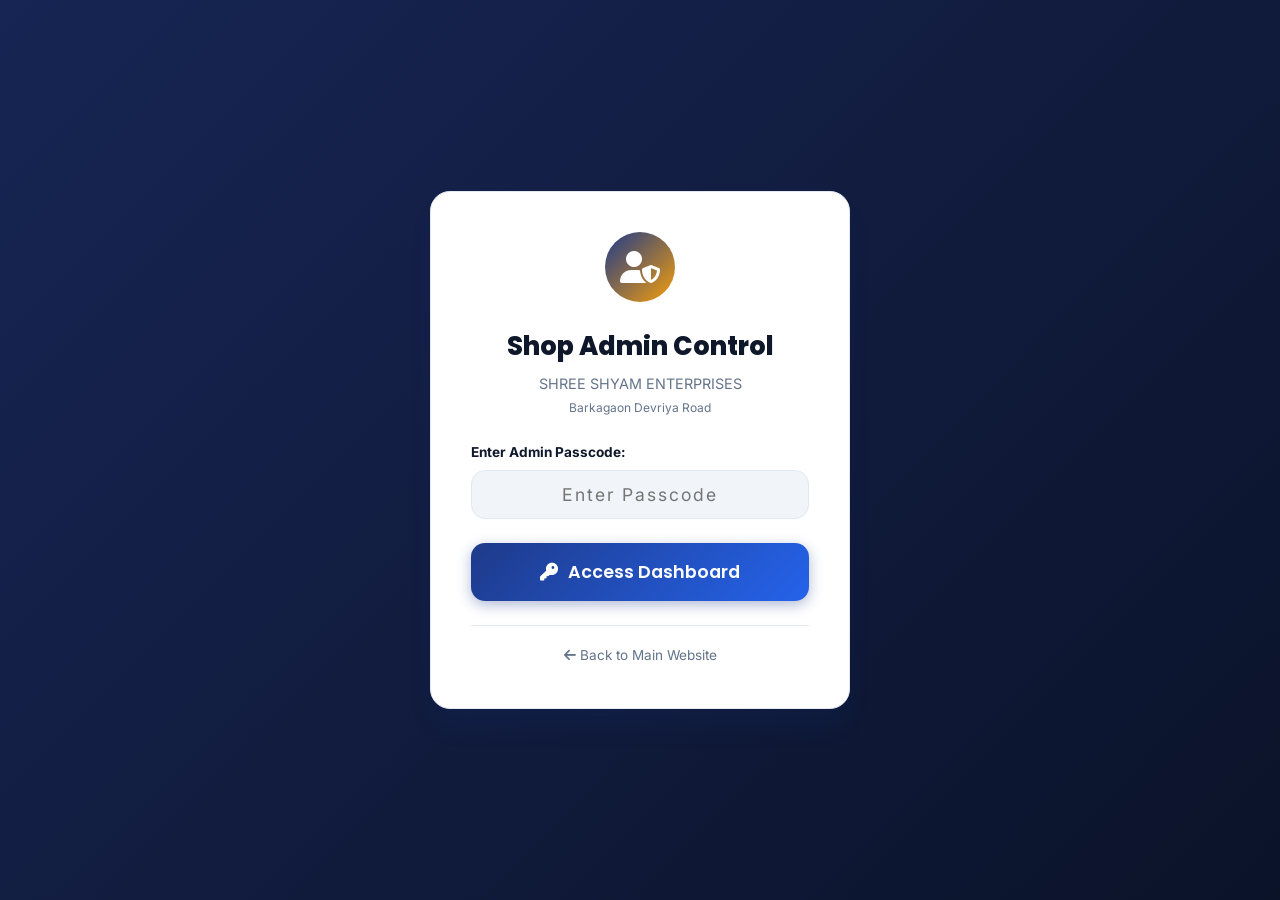
==== admin.html @ 9d615700 "Initial commit for Shree Shyam Enterprises website" ====
<!DOCTYPE html>
<html lang="en" data-theme="light">
<head>
  <meta charset="UTF-8">
  <meta name="viewport" content="width=device-width, initial-scale=1.0">
  <title>Admin Control Panel - Shree Shyam Enterprises</title>
  
  <meta name="robots" content="noindex, nofollow">
  <link rel="stylesheet" href="https://cdnjs.cloudflare.com/ajax/libs/font-awesome/6.4.0/css/all.min.css">
  <link rel="stylesheet" href="css/variables.css">
  <link rel="stylesheet" href="css/style.css">
  <link rel="stylesheet" href="css/responsive.css">
  <link rel="stylesheet" href="css/animations.css">

  <style>
    .admin-login-wrap {
      min-height: 100vh;
      display: flex;
      align-items: center;
      justify-content: center;
      background: linear-gradient(135deg, var(--primary-blue-dark), #0B1329);
      padding: 1.5rem;
    }
    .admin-login-card {
      background: var(--bg-card);
      border: 1px solid var(--border-color);
      border-radius: var(--radius-lg);
      padding: 2.5rem;
      max-width: 420px;
      width: 100%;
      box-shadow: var(--shadow-lg);
      text-align: center;
    }
    .admin-table {
      width: 100%;
      border-collapse: collapse;
      background: var(--bg-card);
      border-radius: var(--radius-md);
      overflow: hidden;
      box-shadow: var(--shadow-sm);
    }
    .admin-table th, .admin-table td {
      padding: 1rem;
      border-bottom: 1px solid var(--border-color);
      text-align: left;
    }
    .admin-table th {
      background: var(--bg-tertiary);
      font-family: var(--font-poppins);
      font-size: 0.85rem;
      font-weight: 700;
      text-transform: uppercase;
      color: var(--text-muted);
    }
  </style>
</head>
<body>

  <!-- ADMIN PASSCODE LOGIN SCREEN (NO HINT DISCLOSED) -->
  <div id="admin-login-section" class="admin-login-wrap">
    <div class="admin-login-card">
      <div style="width:70px; height:70px; border-radius:50%; background:linear-gradient(135deg, var(--primary-blue), var(--accent-gold)); color:#FFF; display:flex; align-items:center; justify-content:center; font-size:2rem; margin:0 auto 1.5rem auto;">
        <i class="fas fa-user-shield"></i>
      </div>
      <h2 style="font-family:var(--font-poppins); font-weight:800; font-size:1.6rem; margin-bottom:0.3rem;">Shop Admin Control</h2>
      <p style="color:var(--text-muted); font-size:0.9rem; margin-bottom:1.5rem;">SHREE SHYAM ENTERPRISES<br><small>Barkagaon Devriya Road</small></p>
      
      <div style="margin-bottom:1.5rem;">
        <label style="display:block; font-weight:700; text-align:left; margin-bottom:0.4rem; font-size:0.85rem;">Enter Admin Passcode:</label>
        <input type="password" id="admin-passcode-input" placeholder="Enter Passcode" style="width:100%; padding:0.8rem 1rem; border:1px solid var(--border-color); border-radius:var(--radius-md); background:var(--bg-tertiary); color:var(--text-main); font-size:1.1rem; text-align:center; letter-spacing:2px;">
      </div>

      <button id="admin-login-btn" class="btn btn-primary btn-lg" style="width:100%; justify-content:center;"><i class="fas fa-key"></i> Access Dashboard</button>
      
      <div style="margin-top:1.5rem; border-top:1px solid var(--border-color); padding-top:1rem;">
        <a href="index.html" style="font-size:0.85rem; color:var(--text-muted);"><i class="fas fa-arrow-left"></i> Back to Main Website</a>
      </div>
    </div>
  </div>

  <!-- MAIN ADMIN DASHBOARD SECTION -->
  <div id="admin-dashboard-section" style="display:none; min-height:100vh; background:var(--bg-primary);">
    
    <!-- Admin Header -->
    <header style="background:var(--bg-secondary); border-bottom:1px solid var(--border-color); padding:1rem 0; position:sticky; top:0; z-index:100;">
      <div class="container" style="display:flex; justify-content:space-between; align-items:center;">
        <div style="display:flex; align-items:center; gap:1rem;">
          <a href="index.html" class="logo-brand">
            <div class="logo-icon"><i class="fas fa-shopping-bag"></i></div>
            <div class="logo-text">
              <h1>SHREE SHYAM</h1>
              <span>ADMIN PANEL</span>
            </div>
          </a>
          <span class="badge badge-stock" style="background:var(--success-green); font-size:0.75rem;"><i class="fas fa-check-circle"></i> Govt MSME Registered (UDYAM-BR-23-0126667)</span>
        </div>

        <div style="display:flex; align-items:center; gap:1rem;">
          <a href="index.html" class="btn btn-outline btn-sm" target="_blank"><i class="fas fa-external-link-alt"></i> View Live Website</a>
          <button id="admin-logout-btn" class="btn btn-sm" style="background:var(--danger-red); color:#FFF;"><i class="fas fa-sign-out-alt"></i> Logout</button>
        </div>
      </div>
    </header>

    <!-- Admin Body -->
    <main class="section-padding">
      <div class="container">
        
        <!-- Metrics Row -->
        <div style="display:grid; grid-template-columns: repeat(auto-fit, minmax(220px, 1fr)); gap:1.5rem; margin-bottom:2.5rem;">
          
          <div style="background:var(--bg-card); border:1px solid var(--border-color); padding:1.5rem; border-radius:var(--radius-lg); box-shadow:var(--shadow-xs); display:flex; align-items:center; justify-content:space-between;">
            <div>
              <div style="font-size:0.85rem; font-weight:700; color:var(--text-muted); text-transform:uppercase;">Total Products</div>
              <div id="metric-total-prod" style="font-size:2.2rem; font-weight:900; color:var(--primary-blue-light); font-family:var(--font-poppins);">0</div>
            </div>
            <i class="fas fa-boxes-stacked" style="font-size:2.5rem; color:var(--primary-blue); opacity:0.3;"></i>
          </div>

          <div style="background:var(--bg-card); border:1px solid var(--border-color); padding:1.5rem; border-radius:var(--radius-lg); box-shadow:var(--shadow-xs); display:flex; align-items:center; justify-content:space-between;">
            <div>
              <div style="font-size:0.85rem; font-weight:700; color:var(--text-muted); text-transform:uppercase;">Out of Stock</div>
              <div id="metric-out-stock" style="font-size:2.2rem; font-weight:900; color:var(--danger-red); font-family:var(--font-poppins);">0</div>
            </div>
            <i class="fas fa-exclamation-circle" style="font-size:2.5rem; color:var(--danger-red); opacity:0.3;"></i>
          </div>

          <div style="background:var(--bg-card); border:1px solid var(--border-color); padding:1.5rem; border-radius:var(--radius-lg); box-shadow:var(--shadow-xs); display:flex; align-items:center; justify-content:space-between;">
            <div>
              <div style="font-size:0.85rem; font-weight:700; color:var(--text-muted); text-transform:uppercase;">Active Offers & Deals</div>
              <div id="metric-offers" style="font-size:2.2rem; font-weight:900; color:var(--accent-gold); font-family:var(--font-poppins);">0</div>
            </div>
            <i class="fas fa-tags" style="font-size:2.5rem; color:var(--accent-gold); opacity:0.3;"></i>
          </div>

          <div style="background:var(--bg-card); border:1px solid var(--border-color); padding:1.5rem; border-radius:var(--radius-lg); box-shadow:var(--shadow-xs); display:flex; flex-direction:column; justify-content:center; gap:0.5rem;">
            <button class="btn btn-gold btn-sm" onclick="exportUpdatedJson()"><i class="fas fa-file-export"></i> 1-Click Export products.json</button>
            <button class="btn btn-outline btn-sm" onclick="resetAdminProductsToDefault()"><i class="fas fa-undo"></i> Reset to Default</button>
          </div>

        </div>

        <!-- Controls & Add Product Bar -->
        <div style="background:var(--bg-card); border:1px solid var(--border-color); padding:1.25rem; border-radius:var(--radius-md); margin-bottom:1.5rem; display:flex; flex-wrap:wrap; gap:1rem; justify-content:space-between; align-items:center;">
          <div style="display:flex; gap:1rem; flex:1; min-width:280px;">
            <input type="text" id="admin-search-input" placeholder="Search product name, brand, or code..." style="padding:0.6rem 1rem; border:1px solid var(--border-color); border-radius:var(--radius-sm); background:var(--bg-tertiary); color:var(--text-main); flex:1;">
            
            <select id="admin-category-select" style="padding:0.6rem 1rem; border:1px solid var(--border-color); border-radius:var(--radius-sm); background:var(--bg-tertiary); color:var(--text-main); font-weight:600;">
              <option value="all">All Categories</option>
              <option value="groceries">Groceries</option>
              <option value="snacks">Snacks</option>
              <option value="cold-drinks">Cold Drinks</option>
              <option value="biscuits">Biscuits</option>
              <option value="daily-use">Daily Use</option>
              <option value="personal-care">Personal Care</option>
              <option value="cleaning">Cleaning</option>
              <option value="stationery">Stationery</option>
              <option value="printing">Printing</option>
              <option value="aadhaar-print">Aadhaar PVC Card</option>
              <option value="lic-services">LIC Services</option>
            </select>
          </div>

          <button class="btn btn-primary" onclick="openAddProductModal()"><i class="fas fa-plus-circle"></i> Add New Product</button>
        </div>

        <!-- Admin Product Table -->
        <div style="overflow-x:auto;">
          <table class="admin-table">
            <thead>
              <tr>
                <th>Image</th>
                <th>Product Name & Hindi</th>
                <th>Category</th>
                <th>Price / MRP</th>
                <th>Discount</th>
                <th>Status</th>
                <th>Actions</th>
              </tr>
            </thead>
            <tbody id="admin-products-tbody">
              <!-- Rendered by admin.js -->
            </tbody>
          </table>
        </div>

      </div>
    </main>
  </div>

  <!-- ADD / EDIT PRODUCT MODAL -->
  <div id="admin-prod-modal" class="modal-overlay">
    <div class="quickview-modal" style="max-width:650px; padding:2rem;">
      <button class="close-modal-btn" onclick="closeAdminProductModal()"><i class="fas fa-times"></i></button>
      <h2 id="modal-title-text" style="font-family:var(--font-poppins); font-size:1.5rem; font-weight:800; margin-bottom:1.25rem;">Add New Product</h2>

      <form id="product-form" onsubmit="saveProductFromForm(event)">
        <div style="display:grid; grid-template-columns:1fr 1fr; gap:1rem; margin-bottom:1rem;">
          <div>
            <label style="font-weight:700; font-size:0.85rem; display:block; margin-bottom:0.3rem;">Product Name *</label>
            <input type="text" id="adm-name" required placeholder="e.g. Fortune Refined Oil" style="width:100%; padding:0.6rem 0.8rem; border:1px solid var(--border-color); border-radius:var(--radius-sm); background:var(--bg-tertiary); color:var(--text-main);">
          </div>
          <div>
            <label style="font-weight:700; font-size:0.85rem; display:block; margin-bottom:0.3rem;">Name in Hindi (optional)</label>
            <input type="text" id="adm-hindi-name" placeholder="e.g. फॉर्च्यून रिफाइंड ऑयल" style="width:100%; padding:0.6rem 0.8rem; border:1px solid var(--border-color); border-radius:var(--radius-sm); background:var(--bg-tertiary); color:var(--text-main); font-family:var(--font-hindi);">
          </div>
        </div>

        <div style="display:grid; grid-template-columns:1fr 1fr 1fr; gap:1rem; margin-bottom:1rem;">
          <div>
            <label style="font-weight:700; font-size:0.85rem; display:block; margin-bottom:0.3rem;">Brand</label>
            <input type="text" id="adm-brand" placeholder="e.g. Fortune / Britannia" style="width:100%; padding:0.6rem 0.8rem; border:1px solid var(--border-color); border-radius:var(--radius-sm); background:var(--bg-tertiary); color:var(--text-main);">
          </div>
          <div>
            <label style="font-weight:700; font-size:0.85rem; display:block; margin-bottom:0.3rem;">Category *</label>
            <select id="adm-category" required style="width:100%; padding:0.6rem 0.8rem; border:1px solid var(--border-color); border-radius:var(--radius-sm); background:var(--bg-tertiary); color:var(--text-main); font-weight:600;">
              <option value="groceries">Groceries</option>
              <option value="snacks">Snacks</option>
              <option value="cold-drinks">Cold Drinks</option>
              <option value="biscuits">Biscuits</option>
              <option value="daily-use">Daily Use</option>
              <option value="personal-care">Personal Care</option>
              <option value="cleaning">Cleaning</option>
              <option value="stationery">Stationery</option>
              <option value="printing">Printing</option>
              <option value="aadhaar-print">Aadhaar PVC Card</option>
              <option value="lic-services">LIC Services</option>
            </select>
          </div>
          <div>
            <label style="font-weight:700; font-size:0.85rem; display:block; margin-bottom:0.3rem;">Unit / Pack Size *</label>
            <input type="text" id="adm-unit" required placeholder="e.g. 1 kg / 500g / 1 Litre" style="width:100%; padding:0.6rem 0.8rem; border:1px solid var(--border-color); border-radius:var(--radius-sm); background:var(--bg-tertiary); color:var(--text-main);">
          </div>
        </div>

        <div style="display:grid; grid-template-columns:1fr 1fr 1fr 1fr; gap:1rem; margin-bottom:1rem;">
          <div>
            <label style="font-weight:700; font-size:0.85rem; display:block; margin-bottom:0.3rem;">Selling Price (₹) *</label>
            <input type="number" id="adm-price" required min="0" step="1" placeholder="140" style="width:100%; padding:0.6rem 0.8rem; border:1px solid var(--border-color); border-radius:var(--radius-sm); background:var(--bg-tertiary); color:var(--text-main); font-weight:700;">
          </div>
          <div>
            <label style="font-weight:700; font-size:0.85rem; display:block; margin-bottom:0.3rem;">MRP Price (₹) *</label>
            <input type="number" id="adm-mrp" required min="0" step="1" placeholder="165" style="width:100%; padding:0.6rem 0.8rem; border:1px solid var(--border-color); border-radius:var(--radius-sm); background:var(--bg-tertiary); color:var(--text-main);">
          </div>
          <div>
            <label style="font-weight:700; font-size:0.85rem; display:block; margin-bottom:0.3rem;">Stock Count</label>
            <input type="number" id="adm-stock" value="50" min="0" style="width:100%; padding:0.6rem 0.8rem; border:1px solid var(--border-color); border-radius:var(--radius-sm); background:var(--bg-tertiary); color:var(--text-main);">
          </div>
          <div>
            <label style="font-weight:700; font-size:0.85rem; display:block; margin-bottom:0.3rem;">Availability</label>
            <select id="adm-availability" style="width:100%; padding:0.6rem 0.8rem; border:1px solid var(--border-color); border-radius:var(--radius-sm); background:var(--bg-tertiary); color:var(--text-main); font-weight:600;">
              <option value="in-stock">In Stock</option>
              <option value="out-of-stock">Out of Stock</option>
            </select>
          </div>
        </div>

        <div style="margin-bottom:1rem;">
          <label style="font-weight:700; font-size:0.85rem; display:block; margin-bottom:0.3rem;">Image URL / Asset Path</label>
          <input type="text" id="adm-image-url" placeholder="assets/products/grocery_atta.jpg or https://..." style="width:100%; padding:0.6rem 0.8rem; border:1px solid var(--border-color); border-radius:var(--radius-sm); background:var(--bg-tertiary); color:var(--text-main);">
        </div>

        <div style="margin-bottom:1.5rem;">
          <label style="font-weight:700; font-size:0.85rem; display:block; margin-bottom:0.3rem;">Product Description</label>
          <textarea id="adm-desc" rows="3" placeholder="Brief description of the product..." style="width:100%; padding:0.6rem 0.8rem; border:1px solid var(--border-color); border-radius:var(--radius-sm); background:var(--bg-tertiary); color:var(--text-main); font-family:inherit;"></textarea>
        </div>

        <div style="display:flex; justify-content:flex-end; gap:1rem;">
          <button type="button" class="btn btn-outline" onclick="closeAdminProductModal()">Cancel</button>
          <button type="submit" class="btn btn-primary"><i class="fas fa-save"></i> Save Product</button>
        </div>
      </form>
    </div>
  </div>

  <script src="js/main.js"></script>
  <script src="js/cart.js"></script>
  <script src="js/products.js"></script>
  <script src="js/admin.js"></script>
</body>
</html>
---- css/variables.css ----
/* ==========================================================================
   SHREE SHYAM ENTERPRISES - DESIGN SYSTEM & VARIABLES (variables.css)
   ========================================================================== */

@import url('https://fonts.googleapis.com/css2?family=Inter:wght@300;400;500;600;700;800&family=Mukta:wght@400;500;600;700;800&family=Poppins:wght@400;500;600;700;800;900&display=swap');

:root {
  /* Core Brand Colors */
  --primary-blue: #1E3A8A;
  --primary-blue-light: #2563EB;
  --primary-blue-dark: #172554;
  --accent-gold: #F59E0B;
  --accent-gold-light: #FBBF24;
  --accent-gold-dark: #B45309;
  --accent-orange: #FF6B00;
  --accent-orange-hover: #E05E00;
  --success-green: #10B981;
  --danger-red: #EF4444;
  --info-cyan: #06B6D4;

  /* Neutrals & Surfaces (Light Theme Default) */
  --bg-primary: #F8FAFC;
  --bg-secondary: #FFFFFF;
  --bg-tertiary: #F1F5F9;
  --bg-card: #FFFFFF;
  --bg-glass: rgba(255, 255, 255, 0.75);
  --bg-glass-card: rgba(255, 255, 255, 0.85);

  --text-main: #0F172A;
  --text-secondary: #475569;
  --text-muted: #64748B;
  --text-inverse: #FFFFFF;
  --text-gold: #D97706;

  --border-color: #E2E8F0;
  --border-color-hover: #CBD5E1;
  --border-glass: rgba(255, 255, 255, 0.4);

  /* Shadows & Glassmorphism */
  --shadow-xs: 0 1px 2px 0 rgba(0, 0, 0, 0.05);
  --shadow-sm: 0 4px 6px -1px rgba(0, 0, 0, 0.07), 0 2px 4px -1px rgba(0, 0, 0, 0.04);
  --shadow-md: 0 10px 15px -3px rgba(30, 58, 138, 0.1), 0 4px 6px -2px rgba(30, 58, 138, 0.05);
  --shadow-lg: 0 20px 25px -5px rgba(30, 58, 138, 0.15), 0 10px 10px -5px rgba(0, 0, 0, 0.04);
  --shadow-gold: 0 10px 20px -5px rgba(245, 158, 11, 0.3);
  --backdrop-blur: blur(12px);

  /* Typography */
  --font-poppins: 'Poppins', system-ui, -apple-system, sans-serif;
  --font-inter: 'Inter', system-ui, -apple-system, sans-serif;
  --font-hindi: 'Mukta', sans-serif;

  /* Spacing Tokens */
  --container-max-width: 1320px;
  --header-height: 80px;
  --radius-sm: 8px;
  --radius-md: 14px;
  --radius-lg: 20px;
  --radius-full: 9999px;

  /* Motion & Transitions */
  --ease-fast: cubic-bezier(0.4, 0, 0.2, 1);
  --transition-fast: 0.2s var(--ease-fast);
  --transition-normal: 0.3s var(--ease-fast);
  --transition-smooth: 0.5s cubic-bezier(0.16, 1, 0.3, 1);
}

/* Dark Theme Overrides */
[data-theme="dark"] {
  --bg-primary: #0B1329;
  --bg-secondary: #111C3A;
  --bg-tertiary: #19274D;
  --bg-card: #142247;
  --bg-glass: rgba(17, 28, 58, 0.85);
  --bg-glass-card: rgba(20, 34, 71, 0.9);

  --text-main: #F1F5F9;
  --text-secondary: #94A3B8;
  --text-muted: #64748B;
  --text-inverse: #0F172A;
  --text-gold: #FBBF24;

  --border-color: #1E293B;
  --border-color-hover: #334155;
  --border-glass: rgba(255, 255, 255, 0.1);

  --shadow-xs: 0 1px 2px 0 rgba(0, 0, 0, 0.4);
  --shadow-sm: 0 4px 6px -1px rgba(0, 0, 0, 0.3);
  --shadow-md: 0 10px 15px -3px rgba(0, 0, 0, 0.4);
  --shadow-lg: 0 20px 25px -5px rgba(0, 0, 0, 0.5);
  --shadow-gold: 0 10px 25px -5px rgba(245, 158, 11, 0.25);
}
---- css/style.css ----
/* ==========================================================================
   SHREE SHYAM ENTERPRISES - MAIN CORE STYLES (style.css)
   ========================================================================== */

/* --------------------------------------------------------------------------
   1. RESET & GLOBAL STYLES
   -------------------------------------------------------------------------- */
*, *::before, *::after {
  box-sizing: border-box;
  margin: 0;
  padding: 0;
}

html {
  font-size: 16px;
  scroll-behavior: smooth;
}

body {
  font-family: var(--font-inter);
  background-color: var(--bg-primary);
  color: var(--text-main);
  line-height: 1.6;
  overflow-x: hidden;
  transition: background-color var(--transition-normal), color var(--transition-normal);
}

a {
  color: inherit;
  text-decoration: none;
  transition: color var(--transition-fast);
}

ul {
  list-style: none;
}

img {
  max-width: 100%;
  height: auto;
  display: block;
}

button, input, select, textarea {
  font-family: inherit;
  font-size: inherit;
  border: none;
  outline: none;
  background: none;
}

button {
  cursor: pointer;
}

/* --------------------------------------------------------------------------
   2. UTILITY & CONTAINER CLASSES
   -------------------------------------------------------------------------- */
.container {
  width: 100%;
  max-width: var(--container-max-width);
  margin-left: auto;
  margin-right: auto;
  padding-left: 1.5rem;
  padding-right: 1.5rem;
}

.section-padding {
  padding-top: 5rem;
  padding-bottom: 5rem;
}

.text-center { text-align: center; }
.text-right { text-align: right; }
.font-hindi { font-family: var(--font-hindi); }

.section-header {
  margin-bottom: 3.5rem;
}

.section-subtitle {
  display: inline-block;
  font-family: var(--font-poppins);
  font-size: 0.875rem;
  font-weight: 700;
  text-transform: uppercase;
  letter-spacing: 1.5px;
  color: var(--accent-gold);
  background: rgba(245, 158, 11, 0.12);
  padding: 0.35rem 1rem;
  border-radius: var(--radius-full);
  margin-bottom: 0.75rem;
}

.section-title {
  font-family: var(--font-poppins);
  font-size: 2.25rem;
  font-weight: 800;
  color: var(--text-main);
  line-height: 1.25;
}

.section-desc {
  color: var(--text-muted);
  font-size: 1.05rem;
  max-width: 650px;
  margin: 0.75rem auto 0 auto;
}

/* --------------------------------------------------------------------------
   3. BUTTONS & BADGES
   -------------------------------------------------------------------------- */
.btn {
  display: inline-flex;
  align-items: center;
  justify-content: center;
  gap: 0.6rem;
  font-family: var(--font-poppins);
  font-weight: 600;
  font-size: 0.95rem;
  padding: 0.8rem 1.6rem;
  border-radius: var(--radius-md);
  transition: all var(--transition-fast);
  box-shadow: var(--shadow-sm);
  white-space: nowrap;
}

.btn-primary {
  background: linear-gradient(135deg, var(--primary-blue), var(--primary-blue-light));
  color: var(--text-inverse);
  box-shadow: 0 4px 14px rgba(30, 58, 138, 0.35);
}

.btn-primary:hover {
  transform: translateY(-2px);
  box-shadow: 0 6px 20px rgba(30, 58, 138, 0.45);
}

.btn-gold {
  background: linear-gradient(135deg, var(--accent-gold), var(--accent-gold-light));
  color: #0F172A;
  font-weight: 700;
  box-shadow: var(--shadow-gold);
}

.btn-gold:hover {
  transform: translateY(-2px);
  filter: brightness(1.05);
}

.btn-whatsapp {
  background: linear-gradient(135deg, #25D366, #128C7E);
  color: #FFFFFF;
  font-weight: 700;
  box-shadow: 0 4px 14px rgba(37, 211, 102, 0.35);
}

.btn-whatsapp:hover {
  transform: translateY(-2px);
  box-shadow: 0 6px 20px rgba(37, 211, 102, 0.5);
}

.btn-outline {
  border: 2px solid var(--border-color-hover);
  color: var(--text-main);
  background: transparent;
}

.btn-outline:hover {
  border-color: var(--primary-blue-light);
  color: var(--primary-blue-light);
  background: rgba(37, 99, 235, 0.05);
}

.btn-sm {
  padding: 0.5rem 1rem;
  font-size: 0.85rem;
  border-radius: var(--radius-sm);
}

.btn-lg {
  padding: 1rem 2.2rem;
  font-size: 1.1rem;
}

.badge {
  display: inline-block;
  padding: 0.25rem 0.6rem;
  font-size: 0.75rem;
  font-weight: 700;
  border-radius: var(--radius-sm);
  text-transform: uppercase;
}

.badge-discount { background: var(--accent-orange); color: #FFF; }
.badge-stock { background: var(--success-green); color: #FFF; }
.badge-gold { background: var(--accent-gold); color: #0F172A; }

/* --------------------------------------------------------------------------
   4. STICKY NAVIGATION HEADER
   -------------------------------------------------------------------------- */
.top-bar {
  background: linear-gradient(90deg, var(--primary-blue-dark), var(--primary-blue));
  color: #FFFFFF;
  font-size: 0.85rem;
  padding: 0.4rem 0;
  border-bottom: 1px solid rgba(255,255,255,0.1);
}

.top-bar-container {
  display: flex;
  justify-content: space-between;
  align-items: center;
}

.top-info {
  display: flex;
  gap: 1.5rem;
  align-items: center;
}

.top-info span {
  display: flex;
  align-items: center;
  gap: 0.4rem;
}

.top-info i { color: var(--accent-gold-light); }

.top-actions {
  display: flex;
  align-items: center;
  gap: 1rem;
}

.navbar {
  position: sticky;
  top: 0;
  z-index: 1000;
  background: var(--bg-glass);
  backdrop-filter: var(--backdrop-blur);
  -webkit-backdrop-filter: var(--backdrop-blur);
  border-bottom: 1px solid var(--border-color);
  transition: all var(--transition-fast);
}

.navbar.scrolled {
  box-shadow: var(--shadow-md);
  background: var(--bg-glass-card);
}

.nav-container {
  display: flex;
  align-items: center;
  justify-content: space-between;
  height: var(--header-height);
  gap: 1.5rem;
}

.logo-brand {
  display: flex;
  align-items: center;
  gap: 0.75rem;
}

.logo-icon {
  width: 45px;
  height: 45px;
  background: linear-gradient(135deg, var(--primary-blue), var(--accent-gold));
  color: #FFF;
  border-radius: var(--radius-md);
  display: flex;
  align-items: center;
  justify-content: center;
  font-size: 1.5rem;
  font-weight: 900;
  box-shadow: var(--shadow-sm);
}

.logo-text h1 {
  font-family: var(--font-poppins);
  font-size: 1.25rem;
  font-weight: 800;
  line-height: 1.1;
  color: var(--text-main);
  letter-spacing: -0.5px;
}

.logo-text span {
  font-family: var(--font-hindi);
  font-size: 0.85rem;
  color: var(--accent-gold-dark);
  font-weight: 700;
  display: block;
}

/* Header Live Search */
.nav-search {
  flex: 1;
  max-width: 450px;
  position: relative;
}

.search-input-wrap {
  position: relative;
  display: flex;
  align-items: center;
}

.search-input-wrap input {
  width: 100%;
  padding: 0.7rem 2.8rem 0.7rem 1.2rem;
  background: var(--bg-tertiary);
  border: 1px solid var(--border-color);
  border-radius: var(--radius-full);
  color: var(--text-main);
  font-size: 0.9rem;
  transition: all var(--transition-fast);
}

.search-input-wrap input:focus {
  border-color: var(--primary-blue-light);
  background: var(--bg-card);
  box-shadow: 0 0 0 3px rgba(37, 99, 235, 0.15);
}

.search-btn {
  position: absolute;
  right: 0.5rem;
  width: 34px;
  height: 34px;
  background: var(--primary-blue);
  color: #FFF;
  border-radius: 50%;
  display: flex;
  align-items: center;
  justify-content: center;
  transition: background var(--transition-fast);
}

.search-btn:hover { background: var(--primary-blue-light); }

.search-results-dropdown {
  position: absolute;
  top: 100%;
  left: 0;
  right: 0;
  margin-top: 0.5rem;
  background: var(--bg-card);
  border: 1px solid var(--border-color);
  border-radius: var(--radius-md);
  box-shadow: var(--shadow-lg);
  max-height: 380px;
  overflow-y: auto;
  z-index: 1050;
  display: none;
}

.search-results-dropdown.active {
  display: block;
}

.search-result-item {
  display: flex;
  align-items: center;
  gap: 1rem;
  padding: 0.75rem 1rem;
  border-bottom: 1px solid var(--border-color);
  transition: background var(--transition-fast);
}

.search-result-item:hover {
  background: var(--bg-tertiary);
}

.search-result-item img {
  width: 45px;
  height: 45px;
  object-fit: cover;
  border-radius: var(--radius-sm);
}

.search-result-info h4 {
  font-size: 0.9rem;
  font-weight: 600;
}

.search-result-info span {
  font-size: 0.8rem;
  color: var(--accent-gold-dark);
  font-weight: 700;
}

/* Nav Menu Items */
.nav-links {
  display: flex;
  align-items: center;
  gap: 1.5rem;
}

.nav-link {
  font-family: var(--font-poppins);
  font-weight: 600;
  font-size: 0.95rem;
  color: var(--text-secondary);
  position: relative;
  padding: 0.5rem 0;
}

.nav-link:hover, .nav-link.active {
  color: var(--primary-blue-light);
}

.nav-link::after {
  content: '';
  position: absolute;
  bottom: 0;
  left: 0;
  width: 0;
  height: 3px;
  background: var(--accent-gold);
  border-radius: 2px;
  transition: width var(--transition-fast);
}

.nav-link:hover::after, .nav-link.active::after {
  width: 100%;
}

.nav-controls {
  display: flex;
  align-items: center;
  gap: 1rem;
}

.icon-btn {
  position: relative;
  width: 42px;
  height: 42px;
  border-radius: 50%;
  background: var(--bg-tertiary);
  color: var(--text-main);
  display: flex;
  align-items: center;
  justify-content: center;
  font-size: 1.1rem;
  transition: all var(--transition-fast);
}

.icon-btn:hover {
  background: var(--primary-blue);
  color: #FFF;
  transform: translateY(-2px);
}

.cart-badge {
  position: absolute;
  top: -4px;
  right: -4px;
  background: var(--accent-orange);
  color: #FFF;
  font-size: 0.7rem;
  font-weight: 800;
  width: 20px;
  height: 20px;
  border-radius: 50%;
  display: flex;
  align-items: center;
  justify-content: center;
  box-shadow: 0 2px 5px rgba(255, 107, 0, 0.4);
}

.hamburger-btn {
  display: none;
  font-size: 1.4rem;
  color: var(--text-main);
}

/* --------------------------------------------------------------------------
   5. HERO SECTION
   -------------------------------------------------------------------------- */
.hero-section {
  position: relative;
  min-height: 85vh;
  display: flex;
  align-items: center;
  background: linear-gradient(135deg, rgba(15, 23, 42, 0.88), rgba(30, 58, 138, 0.85)), url('../assets/banners/hero_banner.jpg') center/cover no-repeat;
  color: #FFFFFF;
  overflow: hidden;
  padding: 4rem 0;
}

.hero-overlay {
  position: absolute;
  top: 0;
  left: 0;
  right: 0;
  bottom: 0;
  background: radial-gradient(circle at 20% 50%, rgba(245, 158, 11, 0.15), transparent 50%);
  pointer-events: none;
}

.hero-content {
  position: relative;
  z-index: 2;
  max-width: 780px;
}

.hero-badge {
  display: inline-flex;
  align-items: center;
  gap: 0.6rem;
  background: rgba(245, 158, 11, 0.2);
  border: 1px solid rgba(245, 158, 11, 0.5);
  color: var(--accent-gold-light);
  font-size: 0.9rem;
  font-weight: 700;
  padding: 0.4rem 1.2rem;
  border-radius: var(--radius-full);
  margin-bottom: 1.5rem;
  backdrop-filter: blur(8px);
}

.hero-title {
  font-family: var(--font-poppins);
  font-size: 3.5rem;
  font-weight: 900;
  line-height: 1.15;
  margin-bottom: 1rem;
  text-shadow: 0 4px 20px rgba(0, 0, 0, 0.5);
}

.hero-title span {
  background: linear-gradient(135deg, var(--accent-gold-light), #FFFFFF);
  -webkit-background-clip: text;
  -webkit-text-fill-color: transparent;
}

.hero-tagline {
  font-family: var(--font-hindi);
  font-size: 2.2rem;
  font-weight: 800;
  color: var(--accent-gold);
  margin-bottom: 1.2rem;
  text-shadow: 0 2px 10px rgba(0, 0, 0, 0.5);
}

.hero-desc {
  font-size: 1.15rem;
  color: rgba(255, 255, 255, 0.9);
  margin-bottom: 2.5rem;
  line-height: 1.6;
}

.hero-buttons {
  display: flex;
  flex-wrap: wrap;
  gap: 1rem;
  margin-bottom: 3rem;
}

.hero-features {
  display: flex;
  gap: 2rem;
  border-top: 1px solid rgba(255, 255, 255, 0.15);
  padding-top: 1.5rem;
}

.hero-feature-item {
  display: flex;
  align-items: center;
  gap: 0.75rem;
  font-size: 0.9rem;
  font-weight: 600;
}

.hero-feature-item i {
  font-size: 1.4rem;
  color: var(--accent-gold-light);
}

/* --------------------------------------------------------------------------
   6. PRODUCT CARD COMPONENT
   -------------------------------------------------------------------------- */
.products-grid {
  display: grid;
  grid-template-columns: repeat(auto-fill, minmax(260px, 1fr));
  gap: 2rem;
}

.product-card {
  background: var(--bg-card);
  border: 1px solid var(--border-color);
  border-radius: var(--radius-lg);
  overflow: hidden;
  transition: all var(--transition-normal);
  position: relative;
  display: flex;
  flex-direction: column;
}

.product-card:hover {
  transform: translateY(-6px);
  box-shadow: var(--shadow-lg);
  border-color: var(--border-color-hover);
}

.product-media {
  position: relative;
  width: 100%;
  padding-top: 85%; /* Aspect ratio */
  background: #FFF;
  overflow: hidden;
}

.product-media img {
  position: absolute;
  top: 0;
  left: 0;
  width: 100%;
  height: 100%;
  object-fit: contain;
  padding: 1.2rem;
  transition: transform var(--transition-smooth);
}

.product-card:hover .product-media img {
  transform: scale(1.08);
}

.product-badges {
  position: absolute;
  top: 0.75rem;
  left: 0.75rem;
  display: flex;
  flex-direction: column;
  gap: 0.3rem;
  z-index: 2;
}

.wishlist-btn {
  position: absolute;
  top: 0.75rem;
  right: 0.75rem;
  width: 36px;
  height: 36px;
  border-radius: 50%;
  background: var(--bg-glass);
  backdrop-filter: blur(4px);
  color: var(--text-muted);
  display: flex;
  align-items: center;
  justify-content: center;
  font-size: 1rem;
  transition: all var(--transition-fast);
  z-index: 2;
  box-shadow: var(--shadow-xs);
}

.wishlist-btn:hover, .wishlist-btn.active {
  background: var(--danger-red);
  color: #FFF;
}

.quick-view-overlay {
  position: absolute;
  bottom: -40px;
  left: 0;
  right: 0;
  padding: 0.5rem;
  background: rgba(15, 23, 42, 0.7);
  backdrop-filter: blur(6px);
  display: flex;
  justify-content: center;
  transition: bottom var(--transition-fast);
  z-index: 3;
}

.product-card:hover .quick-view-overlay {
  bottom: 0;
}

.quick-view-btn {
  color: #FFF;
  font-size: 0.85rem;
  font-weight: 600;
  display: flex;
  align-items: center;
  gap: 0.4rem;
}

.product-content {
  padding: 1.25rem;
  display: flex;
  flex-direction: column;
  flex: 1;
}

.product-brand {
  font-size: 0.75rem;
  font-weight: 700;
  text-transform: uppercase;
  color: var(--accent-gold-dark);
  letter-spacing: 0.5px;
  margin-bottom: 0.25rem;
}

.product-name {
  font-family: var(--font-poppins);
  font-size: 1rem;
  font-weight: 700;
  color: var(--text-main);
  line-height: 1.3;
  margin-bottom: 0.3rem;
  display: -webkit-box;
  -webkit-line-clamp: 2;
  -webkit-box-orient: vertical;
  overflow: hidden;
  height: 2.6rem;
}

.product-name-hindi {
  font-family: var(--font-hindi);
  font-size: 0.85rem;
  color: var(--text-muted);
  margin-bottom: 0.6rem;
}

.product-rating {
  display: flex;
  align-items: center;
  gap: 0.4rem;
  font-size: 0.8rem;
  margin-bottom: 0.75rem;
}

.stars { color: #F59E0B; }
.review-count { color: var(--text-muted); }

.product-footer {
  margin-top: auto;
  display: flex;
  align-items: center;
  justify-content: space-between;
  padding-top: 0.75rem;
  border-top: 1px solid var(--border-color);
}

.product-price {
  display: flex;
  flex-direction: column;
}

.current-price {
  font-family: var(--font-poppins);
  font-size: 1.25rem;
  font-weight: 800;
  color: var(--primary-blue-light);
}

.original-price {
  font-size: 0.8rem;
  text-decoration: line-through;
  color: var(--text-muted);
}

/* --------------------------------------------------------------------------
   7. SLIDE CART DRAWER
   -------------------------------------------------------------------------- */
.cart-drawer-overlay {
  position: fixed;
  top: 0;
  left: 0;
  right: 0;
  bottom: 0;
  background: rgba(15, 23, 42, 0.6);
  backdrop-filter: blur(4px);
  z-index: 2000;
  opacity: 0;
  visibility: hidden;
  transition: all var(--transition-fast);
}

.cart-drawer-overlay.active {
  opacity: 1;
  visibility: visible;
}

.cart-drawer {
  position: fixed;
  top: 0;
  right: -420px;
  width: 100%;
  max-width: 420px;
  height: 100vh;
  background: var(--bg-card);
  box-shadow: var(--shadow-lg);
  z-index: 2001;
  display: flex;
  flex-direction: column;
  transition: right var(--transition-normal);
}

.cart-drawer.active {
  right: 0;
}

.cart-drawer-header {
  padding: 1.25rem 1.5rem;
  border-bottom: 1px solid var(--border-color);
  display: flex;
  align-items: center;
  justify-content: space-between;
  background: var(--bg-tertiary);
}

.cart-drawer-header h3 {
  font-family: var(--font-poppins);
  font-size: 1.15rem;
  font-weight: 700;
  display: flex;
  align-items: center;
  gap: 0.5rem;
}

.close-drawer-btn {
  width: 32px;
  height: 32px;
  border-radius: 50%;
  background: var(--border-color);
  color: var(--text-main);
  display: flex;
  align-items: center;
  justify-content: center;
}

.cart-drawer-body {
  flex: 1;
  overflow-y: auto;
  padding: 1.25rem;
}

.cart-item {
  display: flex;
  gap: 1rem;
  padding: 1rem 0;
  border-bottom: 1px solid var(--border-color);
}

.cart-item-img {
  width: 70px;
  height: 70px;
  object-fit: contain;
  background: #FFF;
  border-radius: var(--radius-sm);
  padding: 0.4rem;
  border: 1px solid var(--border-color);
}

.cart-item-details {
  flex: 1;
}

.cart-item-title {
  font-size: 0.9rem;
  font-weight: 700;
  line-height: 1.2;
  margin-bottom: 0.2rem;
}

.cart-item-price {
  font-weight: 700;
  color: var(--primary-blue-light);
  font-size: 0.95rem;
}

.cart-item-controls {
  display: flex;
  align-items: center;
  justify-content: space-between;
  margin-top: 0.5rem;
}

.qty-control {
  display: inline-flex;
  align-items: center;
  border: 1px solid var(--border-color);
  border-radius: var(--radius-sm);
  overflow: hidden;
  background: var(--bg-tertiary);
}

.qty-btn {
  width: 28px;
  height: 28px;
  display: flex;
  align-items: center;
  justify-content: center;
  background: var(--bg-card);
  font-weight: 700;
}

.qty-val {
  padding: 0 0.6rem;
  font-size: 0.85rem;
  font-weight: 700;
}

.remove-item-btn {
  color: var(--danger-red);
  font-size: 0.85rem;
}

.cart-drawer-footer {
  padding: 1.25rem 1.5rem;
  border-top: 1px solid var(--border-color);
  background: var(--bg-tertiary);
}

.cart-summary-row {
  display: flex;
  justify-content: space-between;
  margin-bottom: 0.5rem;
  font-size: 0.9rem;
}

.cart-summary-total {
  font-size: 1.2rem;
  font-weight: 800;
  color: var(--text-main);
  border-top: 1px solid var(--border-color);
  padding-top: 0.5rem;
  margin-top: 0.5rem;
}

.cart-drawer-actions {
  display: grid;
  grid-template-columns: 1fr 1fr;
  gap: 0.75rem;
  margin-top: 1rem;
}

/* --------------------------------------------------------------------------
   8. QUICK VIEW MODAL
   -------------------------------------------------------------------------- */
.modal-overlay {
  position: fixed;
  top: 0;
  left: 0;
  right: 0;
  bottom: 0;
  background: rgba(15, 23, 42, 0.75);
  backdrop-filter: blur(8px);
  z-index: 3000;
  display: flex;
  align-items: center;
  justify-content: center;
  padding: 1.5rem;
  opacity: 0;
  visibility: hidden;
  transition: all var(--transition-fast);
}

.modal-overlay.active {
  opacity: 1;
  visibility: visible;
}

.quickview-modal {
  background: var(--bg-card);
  border: 1px solid var(--border-color);
  border-radius: var(--radius-lg);
  max-width: 900px;
  width: 100%;
  max-height: 90vh;
  overflow-y: auto;
  position: relative;
  box-shadow: var(--shadow-lg);
}

.close-modal-btn {
  position: absolute;
  top: 1rem;
  right: 1rem;
  width: 36px;
  height: 36px;
  border-radius: 50%;
  background: var(--bg-tertiary);
  color: var(--text-main);
  display: flex;
  align-items: center;
  justify-content: center;
  z-index: 10;
}

.quickview-content {
  display: grid;
  grid-template-columns: 1fr 1fr;
  gap: 2rem;
  padding: 2rem;
}

/* --------------------------------------------------------------------------
   9. CATEGORY TILES
   -------------------------------------------------------------------------- */
.categories-grid {
  display: grid;
  grid-template-columns: repeat(auto-fill, minmax(180px, 1fr));
  gap: 1.5rem;
}

.category-card {
  background: var(--bg-card);
  border: 1px solid var(--border-color);
  border-radius: var(--radius-md);
  padding: 1.5rem 1rem;
  text-align: center;
  transition: all var(--transition-fast);
  display: flex;
  flex-direction: column;
  align-items: center;
  gap: 0.75rem;
  position: relative;
}

.category-card:hover {
  transform: translateY(-4px);
  border-color: var(--accent-gold);
  box-shadow: var(--shadow-md);
}

.category-icon-wrap {
  width: 65px;
  height: 65px;
  border-radius: 50%;
  background: linear-gradient(135deg, rgba(30, 58, 138, 0.1), rgba(245, 158, 11, 0.15));
  color: var(--primary-blue-light);
  display: flex;
  align-items: center;
  justify-content: center;
  font-size: 1.8rem;
  transition: all var(--transition-fast);
}

.category-card:hover .category-icon-wrap {
  background: var(--primary-blue);
  color: #FFF;
}

.category-title {
  font-family: var(--font-poppins);
  font-size: 1rem;
  font-weight: 700;
  color: var(--text-main);
}

.category-hindi {
  font-family: var(--font-hindi);
  font-size: 0.85rem;
  color: var(--text-muted);
}

/* --------------------------------------------------------------------------
   10. TRUST BADGES & FOOTER
   -------------------------------------------------------------------------- */
.trust-section {
  background: var(--bg-secondary);
  border-top: 1px solid var(--border-color);
  border-bottom: 1px solid var(--border-color);
  padding: 3rem 0;
}

.trust-grid {
  display: grid;
  grid-template-columns: repeat(auto-fit, minmax(220px, 1fr));
  gap: 2rem;
}

.trust-card {
  display: flex;
  align-items: center;
  gap: 1.25rem;
}

.trust-icon {
  width: 55px;
  height: 55px;
  border-radius: var(--radius-md);
  background: rgba(37, 99, 235, 0.1);
  color: var(--primary-blue-light);
  display: flex;
  align-items: center;
  justify-content: center;
  font-size: 1.6rem;
  flex-shrink: 0;
}

.trust-info h4 {
  font-family: var(--font-poppins);
  font-size: 1rem;
  font-weight: 700;
}

.trust-info p {
  font-size: 0.85rem;
  color: var(--text-muted);
}

footer {
  background: var(--primary-blue-dark);
  color: #E2E8F0;
  padding-top: 4rem;
  padding-bottom: 2rem;
}

.footer-grid {
  display: grid;
  grid-template-columns: 2fr repeat(3, 1fr);
  gap: 3rem;
  margin-bottom: 3rem;
}

.footer-col-about h3 {
  font-family: var(--font-poppins);
  font-size: 1.5rem;
  color: #FFF;
  margin-bottom: 0.5rem;
}

.footer-col-about p {
  color: #94A3B8;
  font-size: 0.95rem;
  margin-bottom: 1.5rem;
}

.footer-col h4 {
  font-family: var(--font-poppins);
  color: #FFF;
  font-size: 1.1rem;
  margin-bottom: 1.25rem;
  position: relative;
  padding-bottom: 0.5rem;
}

.footer-col h4::after {
  content: '';
  position: absolute;
  bottom: 0;
  left: 0;
  width: 35px;
  height: 2px;
  background: var(--accent-gold);
}

.footer-links li {
  margin-bottom: 0.6rem;
}

.footer-links a {
  color: #94A3B8;
  font-size: 0.9rem;
  transition: color var(--transition-fast);
}

.footer-links a:hover {
  color: var(--accent-gold-light);
  padding-left: 4px;
}

.social-icons {
  display: flex;
  gap: 0.75rem;
}

.social-icon {
  width: 38px;
  height: 38px;
  border-radius: 50%;
  background: rgba(255,255,255,0.1);
  color: #FFF;
  display: flex;
  align-items: center;
  justify-content: center;
  transition: all var(--transition-fast);
}

.social-icon:hover {
  background: var(--accent-gold);
  color: #0F172A;
  transform: translateY(-2px);
}

.footer-bottom {
  border-top: 1px solid rgba(255,255,255,0.1);
  padding-top: 1.5rem;
  display: flex;
  justify-content: space-between;
  align-items: center;
  font-size: 0.85rem;
  color: #64748B;
}

/* Floating Action Buttons */
.floating-actions {
  position: fixed;
  bottom: 1.5rem;
  right: 1.5rem;
  display: flex;
  flex-direction: column;
  gap: 0.75rem;
  z-index: 999;
}

.float-btn {
  width: 50px;
  height: 50px;
  border-radius: 50%;
  display: flex;
  align-items: center;
  justify-content: center;
  font-size: 1.4rem;
  color: #FFF;
  box-shadow: var(--shadow-lg);
  transition: transform var(--transition-fast);
}

.float-btn:hover {
  transform: scale(1.1);
}

.float-whatsapp { background: #25D366; }
.float-call { background: var(--primary-blue-light); }

/* Toast Notifications */
.toast-container {
  position: fixed;
  bottom: 2rem;
  left: 2rem;
  z-index: 9999;
  display: flex;
  flex-direction: column;
  gap: 0.75rem;
}

.toast {
  background: var(--bg-card);
  border-left: 4px solid var(--success-green);
  color: var(--text-main);
  padding: 0.9rem 1.4rem;
  border-radius: var(--radius-sm);
  box-shadow: var(--shadow-lg);
  display: flex;
  align-items: center;
  gap: 0.75rem;
  font-size: 0.9rem;
  font-weight: 600;
  animation: slideInLeft 0.3s forwards;
}
---- css/responsive.css ----
/* ==========================================================================
   SHREE SHYAM ENTERPRISES - RESPONSIVE STYLES (responsive.css)
   ========================================================================== */

/* Large Laptops & Desktops (1200px and below) */
@media (max-width: 1200px) {
  .hero-title {
    font-size: 2.8rem;
  }
  .hero-tagline {
    font-size: 1.8rem;
  }
  .footer-grid {
    grid-template-columns: 1fr 1fr;
    gap: 2rem;
  }
}

/* Tablets & Small Laptops (992px and below) */
@media (max-width: 992px) {
  :root {
    --header-height: 70px;
  }

  .nav-search {
    order: 3;
    width: 100%;
    max-width: 100%;
    margin-top: 0.5rem;
  }

  .nav-container {
    flex-wrap: wrap;
    height: auto;
    padding-top: 0.5rem;
    padding-bottom: 0.5rem;
  }

  .hamburger-btn {
    display: flex;
  }

  .nav-links {
    position: fixed;
    top: var(--header-height);
    left: -100%;
    width: 280px;
    height: calc(100vh - var(--header-height));
    background: var(--bg-card);
    flex-direction: column;
    align-items: flex-start;
    padding: 2rem 1.5rem;
    box-shadow: var(--shadow-lg);
    transition: left var(--transition-normal);
    z-index: 999;
  }

  .nav-links.active {
    left: 0;
  }

  .hero-section {
    min-height: 70vh;
    padding: 3rem 0;
  }

  .hero-title {
    font-size: 2.3rem;
  }

  .hero-tagline {
    font-size: 1.5rem;
  }

  .quickview-content {
    grid-template-columns: 1fr;
    gap: 1.5rem;
  }

  .products-grid {
    grid-template-columns: repeat(auto-fill, minmax(200px, 1fr));
    gap: 1.25rem;
  }
}

/* Mobile Devices (768px and below) */
@media (max-width: 768px) {
  .top-bar-container {
    flex-direction: column;
    gap: 0.4rem;
    text-align: center;
  }

  .top-info {
    flex-wrap: wrap;
    justify-content: center;
    gap: 0.75rem;
  }

  .section-title {
    font-size: 1.75rem;
  }

  .hero-buttons {
    flex-direction: column;
  }

  .hero-buttons .btn {
    width: 100%;
  }

  .hero-features {
    flex-direction: column;
    gap: 1rem;
  }

  .cart-drawer {
    max-width: 100%;
  }

  .footer-grid {
    grid-template-columns: 1fr;
  }

  .footer-bottom {
    flex-direction: column;
    gap: 1rem;
    text-align: center;
  }

  .trust-grid {
    grid-template-columns: 1fr;
  }
}

/* Small Phones (480px and below) */
@media (max-width: 480px) {
  .products-grid {
    grid-template-columns: 1fr 1fr;
    gap: 0.75rem;
  }

  .product-content {
    padding: 0.75rem;
  }

  .product-name {
    font-size: 0.88rem;
  }

  .current-price {
    font-size: 1.05rem;
  }

  .categories-grid {
    grid-template-columns: 1fr 1fr;
    gap: 0.75rem;
  }
}
---- css/animations.css ----
/* ==========================================================================
   SHREE SHYAM ENTERPRISES - ANIMATIONS (animations.css)
   ========================================================================== */

@keyframes fadeIn {
  from { opacity: 0; }
  to { opacity: 1; }
}

@keyframes fadeInUp {
  from {
    opacity: 0;
    transform: translateY(30px);
  }
  to {
    opacity: 1;
    transform: translateY(0);
  }
}

@keyframes fadeInDown {
  from {
    opacity: 0;
    transform: translateY(-20px);
  }
  to {
    opacity: 1;
    transform: translateY(0);
  }
}

@keyframes slideInLeft {
  from {
    transform: translateX(-100%);
    opacity: 0;
  }
  to {
    transform: translateX(0);
    opacity: 1;
  }
}

@keyframes pulseGlow {
  0% { box-shadow: 0 0 0 0 rgba(37, 211, 102, 0.6); }
  70% { box-shadow: 0 0 0 15px rgba(37, 211, 102, 0); }
  100% { box-shadow: 0 0 0 0 rgba(37, 211, 102, 0); }
}

@keyframes float {
  0%, 100% { transform: translateY(0); }
  50% { transform: translateY(-8px); }
}

@keyframes shimmer {
  0% { background-position: -200% 0; }
  100% { background-position: 200% 0; }
}

/* Reveal classes handled by Intersection Observer */
.reveal-on-scroll {
  opacity: 0;
  transform: translateY(30px);
  transition: opacity 0.6s cubic-bezier(0.16, 1, 0.3, 1), transform 0.6s cubic-bezier(0.16, 1, 0.3, 1);
}

.reveal-on-scroll.revealed {
  opacity: 1;
  transform: translateY(0);
}

.float-animation {
  animation: float 4s ease-in-out infinite;
}

.pulse-glow {
  animation: pulseGlow 2s infinite;
}
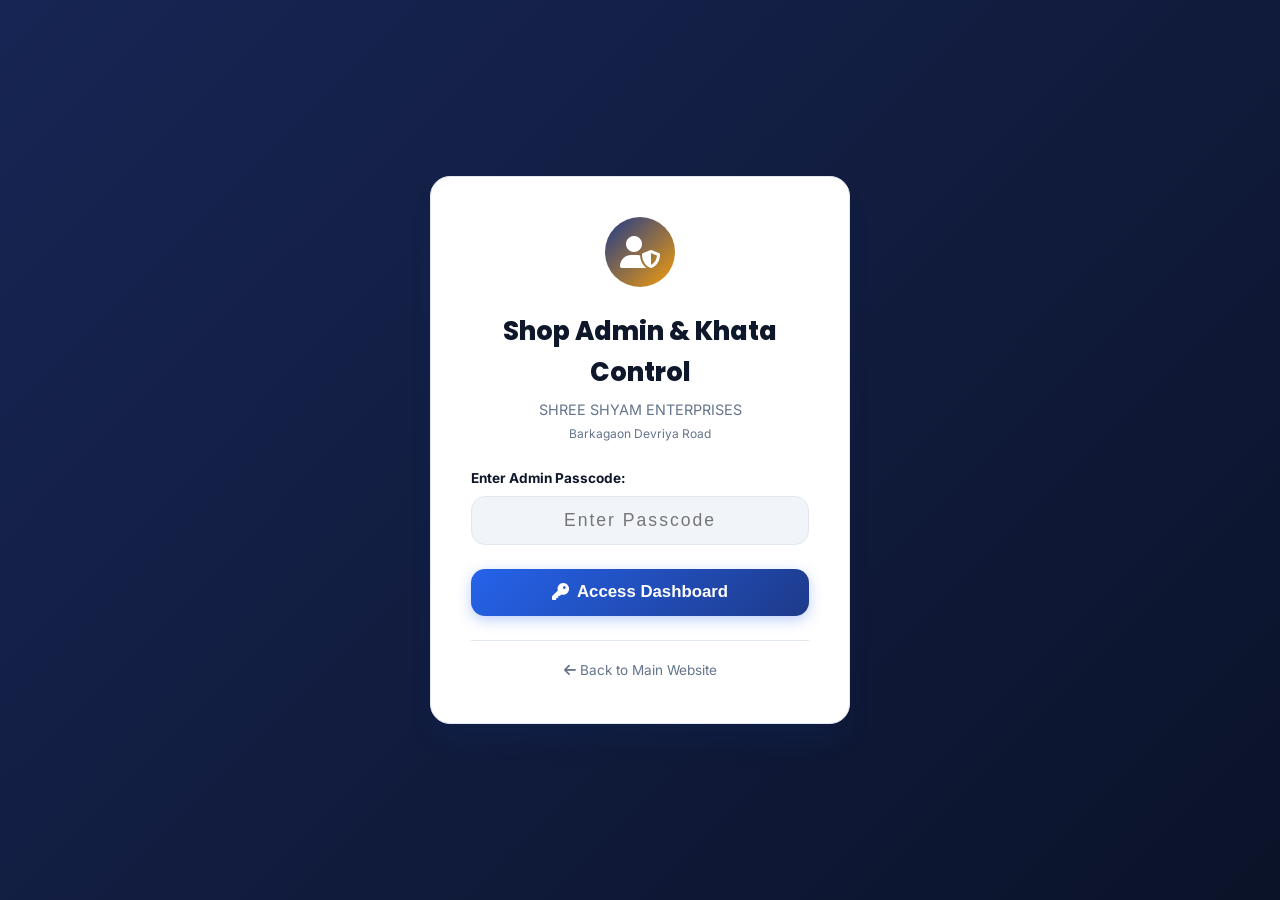
==== commit 95aa5909: "Added OkCredit Udhar Manager, Mobile App Navigation, Voice Search, Rashan Generator, Live Tracker, a" ====
--- a/admin.html
+++ b/admin.html
@@ -3,7 +3,7 @@
 <head>
   <meta charset="UTF-8">
   <meta name="viewport" content="width=device-width, initial-scale=1.0">
-  <title>Admin Control Panel - Shree Shyam Enterprises</title>
+  <title>Supercharged Admin Panel & OkCredit Khata - Shree Shyam Enterprises</title>
   
   <meta name="robots" content="noindex, nofollow">
   <link rel="stylesheet" href="https://cdnjs.cloudflare.com/ajax/libs/font-awesome/6.4.0/css/all.min.css">
@@ -40,7 +40,7 @@
       box-shadow: var(--shadow-sm);
     }
     .admin-table th, .admin-table td {
-      padding: 1rem;
+      padding: 0.85rem 1rem;
       border-bottom: 1px solid var(--border-color);
       text-align: left;
     }
@@ -52,6 +52,24 @@
       text-transform: uppercase;
       color: var(--text-muted);
     }
+    .admin-tab-btn {
+      padding: 0.75rem 1.25rem;
+      border: none;
+      background: transparent;
+      color: var(--text-secondary);
+      font-weight: 700;
+      font-size: 0.95rem;
+      cursor: pointer;
+      border-bottom: 3px solid transparent;
+      transition: all var(--transition-fast);
+      display: flex;
+      align-items: center;
+      gap: 0.5rem;
+    }
+    .admin-tab-btn.active, .admin-tab-btn:hover {
+      color: var(--primary-blue-light);
+      border-bottom-color: var(--primary-blue-light);
+    }
   </style>
 </head>
 <body>
@@ -62,7 +80,7 @@
       <div style="width:70px; height:70px; border-radius:50%; background:linear-gradient(135deg, var(--primary-blue), var(--accent-gold)); color:#FFF; display:flex; align-items:center; justify-content:center; font-size:2rem; margin:0 auto 1.5rem auto;">
         <i class="fas fa-user-shield"></i>
       </div>
-      <h2 style="font-family:var(--font-poppins); font-weight:800; font-size:1.6rem; margin-bottom:0.3rem;">Shop Admin Control</h2>
+      <h2 style="font-family:var(--font-poppins); font-weight:800; font-size:1.6rem; margin-bottom:0.3rem;">Shop Admin & Khata Control</h2>
       <p style="color:var(--text-muted); font-size:0.9rem; margin-bottom:1.5rem;">SHREE SHYAM ENTERPRISES<br><small>Barkagaon Devriya Road</small></p>
       
       <div style="margin-bottom:1.5rem;">
@@ -89,7 +107,7 @@
             <div class="logo-icon"><i class="fas fa-shopping-bag"></i></div>
             <div class="logo-text">
               <h1>SHREE SHYAM</h1>
-              <span>ADMIN PANEL</span>
+              <span>ADMIN & KHATA</span>
             </div>
           </a>
           <span class="badge badge-stock" style="background:var(--success-green); font-size:0.75rem;"><i class="fas fa-check-circle"></i> Govt MSME Registered (UDYAM-BR-23-0126667)</span>
@@ -100,88 +118,166 @@
           <button id="admin-logout-btn" class="btn btn-sm" style="background:var(--danger-red); color:#FFF;"><i class="fas fa-sign-out-alt"></i> Logout</button>
         </div>
       </div>
+
+      <!-- 5-Tab Navigation Bar -->
+      <div class="container" style="margin-top:0.75rem;">
+        <div style="display:flex; gap:0.5rem; border-bottom:1px solid var(--border-color); overflow-x:auto;">
+          <button id="tab-btn-overview" class="admin-tab-btn active" onclick="switchAdminTab('overview')"><i class="fas fa-chart-pie"></i> Overview</button>
+          <button id="tab-btn-products" class="admin-tab-btn" onclick="switchAdminTab('products')"><i class="fas fa-boxes-stacked"></i> Products Catalog</button>
+          <button id="tab-btn-khata" class="admin-tab-btn" onclick="switchAdminTab('khata')"><i class="fas fa-book-journal-whills"></i> OkCredit Khata Manager</button>
+          <button id="tab-btn-gallery" class="admin-tab-btn" onclick="switchAdminTab('gallery')"><i class="fas fa-images"></i> Gallery Manager</button>
+          <button id="tab-btn-lic" class="admin-tab-btn" onclick="switchAdminTab('lic')"><i class="fas fa-user-shield"></i> LIC Agency Leads</button>
+        </div>
+      </div>
     </header>
 
     <!-- Admin Body -->
     <main class="section-padding">
       <div class="container">
-        
-        <!-- Metrics Row -->
-        <div style="display:grid; grid-template-columns: repeat(auto-fit, minmax(220px, 1fr)); gap:1.5rem; margin-bottom:2.5rem;">
-          
-          <div style="background:var(--bg-card); border:1px solid var(--border-color); padding:1.5rem; border-radius:var(--radius-lg); box-shadow:var(--shadow-xs); display:flex; align-items:center; justify-content:space-between;">
+
+        <!-- TAB 1: OVERVIEW DASHBOARD -->
+        <div id="tab-content-overview" class="admin-tab-content" style="display:block;">
+          <div style="display:grid; grid-template-columns: repeat(auto-fit, minmax(220px, 1fr)); gap:1.5rem; margin-bottom:2.5rem;">
+            
+            <div style="background:var(--bg-card); border:1px solid var(--border-color); padding:1.5rem; border-radius:var(--radius-lg); box-shadow:var(--shadow-xs); display:flex; align-items:center; justify-content:space-between;">
+              <div>
+                <div style="font-size:0.85rem; font-weight:700; color:var(--text-muted); text-transform:uppercase;">Total Products</div>
+                <div id="metric-total-prod" style="font-size:2.2rem; font-weight:900; color:var(--primary-blue-light); font-family:var(--font-poppins);">0</div>
+              </div>
+              <i class="fas fa-boxes-stacked" style="font-size:2.5rem; color:var(--primary-blue); opacity:0.3;"></i>
+            </div>
+
+            <div style="background:var(--bg-card); border:1px solid var(--border-color); padding:1.5rem; border-radius:var(--radius-lg); box-shadow:var(--shadow-xs); display:flex; align-items:center; justify-content:space-between;">
+              <div>
+                <div style="font-size:0.85rem; font-weight:700; color:var(--text-muted); text-transform:uppercase;">Out of Stock</div>
+                <div id="metric-out-stock" style="font-size:2.2rem; font-weight:900; color:var(--danger-red); font-family:var(--font-poppins);">0</div>
+              </div>
+              <i class="fas fa-exclamation-circle" style="font-size:2.5rem; color:var(--danger-red); opacity:0.3;"></i>
+            </div>
+
+            <div style="background:var(--bg-card); border:1px solid var(--border-color); padding:1.5rem; border-radius:var(--radius-lg); box-shadow:var(--shadow-xs); display:flex; align-items:center; justify-content:space-between;">
+              <div>
+                <div style="font-size:0.85rem; font-weight:700; color:var(--text-muted); text-transform:uppercase;">Active Offers & Deals</div>
+                <div id="metric-offers" style="font-size:2.2rem; font-weight:900; color:var(--accent-gold); font-family:var(--font-poppins);">0</div>
+              </div>
+              <i class="fas fa-tags" style="font-size:2.5rem; color:var(--accent-gold); opacity:0.3;"></i>
+            </div>
+
+            <div style="background:var(--bg-card); border:1px solid var(--border-color); padding:1.5rem; border-radius:var(--radius-lg); box-shadow:var(--shadow-xs); display:flex; align-items:center; justify-content:space-between;">
+              <div>
+                <div style="font-size:0.85rem; font-weight:700; color:var(--text-muted); text-transform:uppercase;">Total Khata Balance (बाकी)</div>
+                <div id="metric-khata-due" style="font-size:2.2rem; font-weight:900; color:var(--danger-red); font-family:var(--font-poppins);">₹0</div>
+              </div>
+              <i class="fas fa-book-journal-whills" style="font-size:2.5rem; color:var(--danger-red); opacity:0.3;"></i>
+            </div>
+
+          </div>
+
+          <div style="background:var(--bg-card); border:1px solid var(--border-color); padding:2rem; border-radius:var(--radius-lg); text-align:center;">
+            <h3 style="font-size:1.4rem; font-weight:800; margin-bottom:0.5rem;">Welcome Kaushal Tiwari ji & Kiran Devi ji!</h3>
+            <p style="color:var(--text-muted); max-width:600px; margin:0 auto 1.5rem auto;">Use the top navigation tabs to manage products, record customer Khata Jama/Udhar, update photo gallery, and track LIC agency leads.</p>
+            <div style="display:flex; justify-content:center; gap:1rem; flex-wrap:wrap;">
+              <button class="btn btn-primary" onclick="switchAdminTab('products')"><i class="fas fa-box-open"></i> Manage Products</button>
+              <button class="btn btn-gold" onclick="switchAdminTab('khata')"><i class="fas fa-book"></i> Open OkCredit Khata</button>
+              <button class="btn btn-outline" onclick="exportUpdatedJson()"><i class="fas fa-file-export"></i> 1-Click Export products.json</button>
+            </div>
+          </div>
+        </div>
+
+        <!-- TAB 2: PRODUCTS CATALOG MANAGER -->
+        <div id="tab-content-products" class="admin-tab-content" style="display:none;">
+          <div style="background:var(--bg-card); border:1px solid var(--border-color); padding:1.25rem; border-radius:var(--radius-md); margin-bottom:1.5rem; display:flex; flex-wrap:wrap; gap:1rem; justify-content:space-between; align-items:center;">
+            <div style="display:flex; gap:1rem; flex:1; min-width:280px;">
+              <input type="text" id="admin-search-input" placeholder="Search product name, brand, or code..." style="padding:0.6rem 1rem; border:1px solid var(--border-color); border-radius:var(--radius-sm); background:var(--bg-tertiary); color:var(--text-main); flex:1;">
+              
+              <select id="admin-category-select" style="padding:0.6rem 1rem; border:1px solid var(--border-color); border-radius:var(--radius-sm); background:var(--bg-tertiary); color:var(--text-main); font-weight:600;">
+                <option value="all">All Categories</option>
+                <option value="groceries">Groceries</option>
+                <option value="snacks">Snacks</option>
+                <option value="cold-drinks">Cold Drinks</option>
+                <option value="biscuits">Biscuits</option>
+                <option value="daily-use">Daily Use</option>
+                <option value="personal-care">Personal Care</option>
+                <option value="cleaning">Cleaning</option>
+                <option value="stationery">Stationery</option>
+                <option value="printing">Printing</option>
+                <option value="aadhaar-print">Aadhaar PVC Card</option>
+                <option value="lic-services">LIC Services</option>
+              </select>
+            </div>
+
+            <button class="btn btn-primary" onclick="openAddProductModal()"><i class="fas fa-plus-circle"></i> Add New Product</button>
+          </div>
+
+          <div style="overflow-x:auto;">
+            <table class="admin-table">
+              <thead>
+                <tr>
+                  <th>Image</th>
+                  <th>Product Name & Hindi</th>
+                  <th>Category</th>
+                  <th>Price / MRP</th>
+                  <th>Discount</th>
+                  <th>Status</th>
+                  <th>Actions</th>
+                </tr>
+              </thead>
+              <tbody id="admin-products-tbody">
+                <!-- Rendered by admin.js -->
+              </tbody>
+            </table>
+          </div>
+        </div>
+
+        <!-- TAB 3: OKCREDIT KHATA MANAGER -->
+        <div id="tab-content-khata" class="admin-tab-content" style="display:none;">
+          <div style="display:grid; grid-template-columns: 1fr 2fr; gap:1.5rem;">
+            <!-- Customers Sidebar -->
+            <div style="background:var(--bg-card); border:1px solid var(--border-color); border-radius:var(--radius-lg); overflow:hidden;">
+              <div style="padding:1rem; border-bottom:1px solid var(--border-color); display:flex; justify-content:space-between; align-items:center;">
+                <h3 style="font-size:1.1rem; font-weight:800;"><i class="fas fa-users"></i> Khata Customers</h3>
+                <button class="btn btn-primary btn-sm" onclick="openAddCustomerModal()"><i class="fas fa-user-plus"></i> Add</button>
+              </div>
+              <div id="khata-customer-list" style="max-height:550px; overflow-y:auto; padding:0.5rem;">
+                <!-- Rendered by admin.js -->
+              </div>
+            </div>
+
+            <!-- Customer Ledger Detail Pane -->
+            <div id="khata-customer-details">
+              <!-- Rendered by admin.js -->
+            </div>
+          </div>
+        </div>
+
+        <!-- TAB 4: GALLERY MANAGER -->
+        <div id="tab-content-gallery" class="admin-tab-content" style="display:none;">
+          <div style="background:var(--bg-card); border:1px solid var(--border-color); padding:1.25rem; border-radius:var(--radius-md); margin-bottom:1.5rem; display:flex; justify-content:space-between; align-items:center;">
             <div>
-              <div style="font-size:0.85rem; font-weight:700; color:var(--text-muted); text-transform:uppercase;">Total Products</div>
-              <div id="metric-total-prod" style="font-size:2.2rem; font-weight:900; color:var(--primary-blue-light); font-family:var(--font-poppins);">0</div>
-            </div>
-            <i class="fas fa-boxes-stacked" style="font-size:2.5rem; color:var(--primary-blue); opacity:0.3;"></i>
-          </div>
-
-          <div style="background:var(--bg-card); border:1px solid var(--border-color); padding:1.5rem; border-radius:var(--radius-lg); box-shadow:var(--shadow-xs); display:flex; align-items:center; justify-content:space-between;">
-            <div>
-              <div style="font-size:0.85rem; font-weight:700; color:var(--text-muted); text-transform:uppercase;">Out of Stock</div>
-              <div id="metric-out-stock" style="font-size:2.2rem; font-weight:900; color:var(--danger-red); font-family:var(--font-poppins);">0</div>
-            </div>
-            <i class="fas fa-exclamation-circle" style="font-size:2.5rem; color:var(--danger-red); opacity:0.3;"></i>
-          </div>
-
-          <div style="background:var(--bg-card); border:1px solid var(--border-color); padding:1.5rem; border-radius:var(--radius-lg); box-shadow:var(--shadow-xs); display:flex; align-items:center; justify-content:space-between;">
-            <div>
-              <div style="font-size:0.85rem; font-weight:700; color:var(--text-muted); text-transform:uppercase;">Active Offers & Deals</div>
-              <div id="metric-offers" style="font-size:2.2rem; font-weight:900; color:var(--accent-gold); font-family:var(--font-poppins);">0</div>
-            </div>
-            <i class="fas fa-tags" style="font-size:2.5rem; color:var(--accent-gold); opacity:0.3;"></i>
-          </div>
-
-          <div style="background:var(--bg-card); border:1px solid var(--border-color); padding:1.5rem; border-radius:var(--radius-lg); box-shadow:var(--shadow-xs); display:flex; flex-direction:column; justify-content:center; gap:0.5rem;">
-            <button class="btn btn-gold btn-sm" onclick="exportUpdatedJson()"><i class="fas fa-file-export"></i> 1-Click Export products.json</button>
-            <button class="btn btn-outline btn-sm" onclick="resetAdminProductsToDefault()"><i class="fas fa-undo"></i> Reset to Default</button>
-          </div>
-
-        </div>
-
-        <!-- Controls & Add Product Bar -->
-        <div style="background:var(--bg-card); border:1px solid var(--border-color); padding:1.25rem; border-radius:var(--radius-md); margin-bottom:1.5rem; display:flex; flex-wrap:wrap; gap:1rem; justify-content:space-between; align-items:center;">
-          <div style="display:flex; gap:1rem; flex:1; min-width:280px;">
-            <input type="text" id="admin-search-input" placeholder="Search product name, brand, or code..." style="padding:0.6rem 1rem; border:1px solid var(--border-color); border-radius:var(--radius-sm); background:var(--bg-tertiary); color:var(--text-main); flex:1;">
-            
-            <select id="admin-category-select" style="padding:0.6rem 1rem; border:1px solid var(--border-color); border-radius:var(--radius-sm); background:var(--bg-tertiary); color:var(--text-main); font-weight:600;">
-              <option value="all">All Categories</option>
-              <option value="groceries">Groceries</option>
-              <option value="snacks">Snacks</option>
-              <option value="cold-drinks">Cold Drinks</option>
-              <option value="biscuits">Biscuits</option>
-              <option value="daily-use">Daily Use</option>
-              <option value="personal-care">Personal Care</option>
-              <option value="cleaning">Cleaning</option>
-              <option value="stationery">Stationery</option>
-              <option value="printing">Printing</option>
-              <option value="aadhaar-print">Aadhaar PVC Card</option>
-              <option value="lic-services">LIC Services</option>
-            </select>
-          </div>
-
-          <button class="btn btn-primary" onclick="openAddProductModal()"><i class="fas fa-plus-circle"></i> Add New Product</button>
-        </div>
-
-        <!-- Admin Product Table -->
-        <div style="overflow-x:auto;">
-          <table class="admin-table">
-            <thead>
-              <tr>
-                <th>Image</th>
-                <th>Product Name & Hindi</th>
-                <th>Category</th>
-                <th>Price / MRP</th>
-                <th>Discount</th>
-                <th>Status</th>
-                <th>Actions</th>
-              </tr>
-            </thead>
-            <tbody id="admin-products-tbody">
-              <!-- Rendered by admin.js -->
-            </tbody>
-          </table>
+              <h3 style="font-size:1.2rem; font-weight:800;">Manage Shop Gallery Photos</h3>
+              <p style="font-size:0.85rem; color:var(--text-muted);">Photos added here appear live on the public photo gallery page.</p>
+            </div>
+            <button class="btn btn-primary" onclick="openAddGalleryModal()"><i class="fas fa-plus-circle"></i> Add New Photo</button>
+          </div>
+
+          <div id="admin-gallery-grid" style="display:grid; grid-template-columns: repeat(auto-fill, minmax(220px, 1fr)); gap:1.5rem;">
+            <!-- Rendered by admin.js -->
+          </div>
+        </div>
+
+        <!-- TAB 5: LIC AGENCY LEADS -->
+        <div id="tab-content-lic" class="admin-tab-content" style="display:none;">
+          <div style="background:var(--bg-card); border:1px solid var(--border-color); border-radius:var(--radius-lg); padding:2rem;">
+            <div style="display:flex; justify-content:space-between; align-items:center; border-bottom:1px solid var(--border-color); padding-bottom:1rem; margin-bottom:1.5rem;">
+              <div>
+                <h3 style="font-size:1.3rem; font-weight:800;">LIC Agency Client Tracker</h3>
+                <p style="font-size:0.85rem; color:var(--text-muted);">Kiran Devi (LIC Agent Code: 01649/53H) • Motipur Office Branch</p>
+              </div>
+              <a href="https://wa.me/917254931284" target="_blank" class="btn btn-whatsapp"><i class="fab fa-whatsapp"></i> Open LIC WhatsApp (7254931284)</a>
+            </div>
+
+            <p style="color:var(--text-secondary); font-size:0.95rem;">Clients submitting policy consultation requests on the website get directed straight to Kiran Devi ji's WhatsApp helpline.</p>
+          </div>
         </div>
 
       </div>
@@ -273,9 +369,93 @@
     </div>
   </div>
 
+  <!-- ADD KHATA CUSTOMER MODAL -->
+  <div id="add-cust-modal" class="modal-overlay">
+    <div class="quickview-modal" style="max-width:450px; padding:2rem;">
+      <button class="close-modal-btn" onclick="closeAddCustomerModal()"><i class="fas fa-times"></i></button>
+      <h3 style="font-size:1.3rem; font-weight:800; margin-bottom:1.25rem;">Add New Khata Customer</h3>
+      <form onsubmit="saveNewKhataCustomer(event)">
+        <div style="margin-bottom:1rem;">
+          <label style="font-weight:700; font-size:0.85rem; display:block; margin-bottom:0.3rem;">Customer Full Name *</label>
+          <input type="text" id="khata-cust-name" required placeholder="e.g. Ramesh Kumar" style="width:100%; padding:0.6rem 0.8rem; border:1px solid var(--border-color); border-radius:var(--radius-sm); background:var(--bg-tertiary); color:var(--text-main);">
+        </div>
+        <div style="margin-bottom:1rem;">
+          <label style="font-weight:700; font-size:0.85rem; display:block; margin-bottom:0.3rem;">Mobile Number *</label>
+          <input type="tel" id="khata-cust-mobile" required placeholder="10-digit mobile number" style="width:100%; padding:0.6rem 0.8rem; border:1px solid var(--border-color); border-radius:var(--radius-sm); background:var(--bg-tertiary); color:var(--text-main);">
+        </div>
+        <div style="margin-bottom:1rem;">
+          <label style="font-weight:700; font-size:0.85rem; display:block; margin-bottom:0.3rem;">Address</label>
+          <input type="text" id="khata-cust-address" placeholder="Barkagaon Devriya Road..." style="width:100%; padding:0.6rem 0.8rem; border:1px solid var(--border-color); border-radius:var(--radius-sm); background:var(--bg-tertiary); color:var(--text-main);">
+        </div>
+        <div style="margin-bottom:1.5rem;">
+          <label style="font-weight:700; font-size:0.85rem; display:block; margin-bottom:0.3rem;">Credit Limit (₹)</label>
+          <input type="number" id="khata-cust-limit" value="5000" style="width:100%; padding:0.6rem 0.8rem; border:1px solid var(--border-color); border-radius:var(--radius-sm); background:var(--bg-tertiary); color:var(--text-main);">
+        </div>
+        <div style="display:flex; justify-content:flex-end; gap:1rem;">
+          <button type="button" class="btn btn-outline" onclick="closeAddCustomerModal()">Cancel</button>
+          <button type="submit" class="btn btn-primary"><i class="fas fa-save"></i> Save Customer</button>
+        </div>
+      </form>
+    </div>
+  </div>
+
+  <!-- RECORD KHATA TRANSACTION MODAL -->
+  <div id="khata-tx-modal" class="modal-overlay">
+    <div class="quickview-modal" style="max-width:450px; padding:2rem;">
+      <button class="close-modal-btn" onclick="closeKhataTxModal()"><i class="fas fa-times"></i></button>
+      <h3 id="tx-modal-title" style="font-size:1.3rem; font-weight:800; margin-bottom:1.25rem;">Record Transaction</h3>
+      <form onsubmit="saveKhataTransaction(event)">
+        <div style="margin-bottom:1rem;">
+          <label style="font-weight:700; font-size:0.85rem; display:block; margin-bottom:0.3rem;">Amount (₹) *</label>
+          <input type="number" id="khata-tx-amount" required min="1" step="1" placeholder="e.g. 500" style="width:100%; padding:0.6rem 0.8rem; border:1px solid var(--border-color); border-radius:var(--radius-sm); background:var(--bg-tertiary); color:var(--text-main); font-size:1.2rem; font-weight:700;">
+        </div>
+        <div style="margin-bottom:1.5rem;">
+          <label style="font-weight:700; font-size:0.85rem; display:block; margin-bottom:0.3rem;">Item Details / Note</label>
+          <input type="text" id="khata-tx-note" placeholder="e.g. Grocery items / Cash payment" style="width:100%; padding:0.6rem 0.8rem; border:1px solid var(--border-color); border-radius:var(--radius-sm); background:var(--bg-tertiary); color:var(--text-main);">
+        </div>
+        <div style="display:flex; justify-content:flex-end; gap:1rem;">
+          <button type="button" class="btn btn-outline" onclick="closeKhataTxModal()">Cancel</button>
+          <button type="submit" class="btn btn-primary"><i class="fas fa-check-circle"></i> Save Entry</button>
+        </div>
+      </form>
+    </div>
+  </div>
+
+  <!-- ADD GALLERY PHOTO MODAL -->
+  <div id="add-gallery-modal" class="modal-overlay">
+    <div class="quickview-modal" style="max-width:450px; padding:2rem;">
+      <button class="close-modal-btn" onclick="closeAddGalleryModal()"><i class="fas fa-times"></i></button>
+      <h3 style="font-size:1.3rem; font-weight:800; margin-bottom:1.25rem;">Add New Shop Photo</h3>
+      <form onsubmit="saveNewGalleryPhoto(event)">
+        <div style="margin-bottom:1rem;">
+          <label style="font-weight:700; font-size:0.85rem; display:block; margin-bottom:0.3rem;">Photo Title *</label>
+          <input type="text" id="gal-title" required placeholder="e.g. New Counter Display" style="width:100%; padding:0.6rem 0.8rem; border:1px solid var(--border-color); border-radius:var(--radius-sm); background:var(--bg-tertiary); color:var(--text-main);">
+        </div>
+        <div style="margin-bottom:1rem;">
+          <label style="font-weight:700; font-size:0.85rem; display:block; margin-bottom:0.3rem;">Category</label>
+          <select id="gal-category" style="width:100%; padding:0.6rem 0.8rem; border:1px solid var(--border-color); border-radius:var(--radius-sm); background:var(--bg-tertiary); color:var(--text-main); font-weight:600;">
+            <option value="Store">Store Exterior / Interior</option>
+            <option value="Services">Services Counter</option>
+            <option value="Products">Featured Product Display</option>
+            <option value="LIC">LIC Agency Corner</option>
+          </select>
+        </div>
+        <div style="margin-bottom:1.5rem;">
+          <label style="font-weight:700; font-size:0.85rem; display:block; margin-bottom:0.3rem;">Image URL / Path *</label>
+          <input type="text" id="gal-img-url" required placeholder="assets/images/shop_exterior.jpg or https://..." style="width:100%; padding:0.6rem 0.8rem; border:1px solid var(--border-color); border-radius:var(--radius-sm); background:var(--bg-tertiary); color:var(--text-main);">
+        </div>
+        <div style="display:flex; justify-content:flex-end; gap:1rem;">
+          <button type="button" class="btn btn-outline" onclick="closeAddGalleryModal()">Cancel</button>
+          <button type="submit" class="btn btn-primary"><i class="fas fa-upload"></i> Add Photo</button>
+        </div>
+      </form>
+    </div>
+  </div>
+
   <script src="js/main.js"></script>
   <script src="js/cart.js"></script>
   <script src="js/products.js"></script>
+  <script src="js/khata.js"></script>
   <script src="js/admin.js"></script>
 </body>
 </html>
--- a/css/style.css
+++ b/css/style.css
@@ -1,19 +1,16 @@
 /* ==========================================================================
-   SHREE SHYAM ENTERPRISES - MAIN CORE STYLES (style.css)
+   SHREE SHYAM ENTERPRISES - CORE DESIGN SYSTEM & UTILITIES (css/style.css)
    ========================================================================== */
 
-/* --------------------------------------------------------------------------
-   1. RESET & GLOBAL STYLES
-   -------------------------------------------------------------------------- */
-*, *::before, *::after {
+* {
   box-sizing: border-box;
   margin: 0;
   padding: 0;
 }
 
 html {
+  scroll-behavior: smooth;
   font-size: 16px;
-  scroll-behavior: smooth;
 }
 
 body {
@@ -23,16 +20,18 @@
   line-height: 1.6;
   overflow-x: hidden;
   transition: background-color var(--transition-normal), color var(--transition-normal);
+  padding-bottom: 70px; /* Space for mobile bottom app bar */
+}
+
+@media (min-width: 769px) {
+  body {
+    padding-bottom: 0;
+  }
 }
 
 a {
   color: inherit;
   text-decoration: none;
-  transition: color var(--transition-fast);
-}
-
-ul {
-  list-style: none;
 }
 
 img {
@@ -41,1218 +40,619 @@
   display: block;
 }
 
-button, input, select, textarea {
-  font-family: inherit;
-  font-size: inherit;
-  border: none;
-  outline: none;
-  background: none;
-}
-
-button {
-  cursor: pointer;
-}
-
-/* --------------------------------------------------------------------------
-   2. UTILITY & CONTAINER CLASSES
-   -------------------------------------------------------------------------- */
 .container {
   width: 100%;
-  max-width: var(--container-max-width);
-  margin-left: auto;
-  margin-right: auto;
-  padding-left: 1.5rem;
-  padding-right: 1.5rem;
-}
-
-.section-padding {
-  padding-top: 5rem;
-  padding-bottom: 5rem;
+  max-width: var(--container-width);
+  margin: 0 auto;
+  padding: 0 1.25rem;
 }
 
 .text-center { text-align: center; }
-.text-right { text-align: right; }
+
+/* Font Family Helper Classes */
 .font-hindi { font-family: var(--font-hindi); }
-
-.section-header {
-  margin-bottom: 3.5rem;
-}
-
-.section-subtitle {
-  display: inline-block;
-  font-family: var(--font-poppins);
-  font-size: 0.875rem;
+.font-heading { font-family: var(--font-poppins); }
+
+/* Badges */
+.badge {
+  display: inline-flex;
+  align-items: center;
+  gap: 0.3rem;
+  padding: 0.25rem 0.65rem;
+  border-radius: var(--radius-full);
+  font-size: 0.75rem;
   font-weight: 700;
   text-transform: uppercase;
-  letter-spacing: 1.5px;
-  color: var(--accent-gold);
-  background: rgba(245, 158, 11, 0.12);
-  padding: 0.35rem 1rem;
-  border-radius: var(--radius-full);
-  margin-bottom: 0.75rem;
-}
-
-.section-title {
-  font-family: var(--font-poppins);
-  font-size: 2.25rem;
-  font-weight: 800;
-  color: var(--text-main);
-  line-height: 1.25;
-}
-
-.section-desc {
-  color: var(--text-muted);
-  font-size: 1.05rem;
-  max-width: 650px;
-  margin: 0.75rem auto 0 auto;
-}
-
-/* --------------------------------------------------------------------------
-   3. BUTTONS & BADGES
-   -------------------------------------------------------------------------- */
+  letter-spacing: 0.5px;
+}
+.badge-gold { background: var(--accent-gold); color: #000; }
+.badge-discount { background: var(--danger-red); color: #FFF; }
+.badge-stock { background: var(--success-green); color: #FFF; }
+
+/* Buttons */
 .btn {
   display: inline-flex;
   align-items: center;
   justify-content: center;
-  gap: 0.6rem;
-  font-family: var(--font-poppins);
-  font-weight: 600;
+  gap: 0.5rem;
+  padding: 0.65rem 1.4rem;
   font-size: 0.95rem;
-  padding: 0.8rem 1.6rem;
+  font-weight: 700;
   border-radius: var(--radius-md);
+  border: none;
+  cursor: pointer;
   transition: all var(--transition-fast);
-  box-shadow: var(--shadow-sm);
   white-space: nowrap;
 }
-
+.btn-sm { padding: 0.4rem 0.85rem; font-size: 0.85rem; }
+.btn-lg { padding: 0.85rem 1.8rem; font-size: 1.05rem; }
 .btn-primary {
-  background: linear-gradient(135deg, var(--primary-blue), var(--primary-blue-light));
-  color: var(--text-inverse);
-  box-shadow: 0 4px 14px rgba(30, 58, 138, 0.35);
-}
-
+  background: linear-gradient(135deg, var(--primary-blue-light), var(--primary-blue));
+  color: #FFF;
+  box-shadow: 0 4px 14px rgba(37, 99, 235, 0.3);
+}
 .btn-primary:hover {
   transform: translateY(-2px);
-  box-shadow: 0 6px 20px rgba(30, 58, 138, 0.45);
-}
-
+  box-shadow: 0 6px 20px rgba(37, 99, 235, 0.4);
+}
 .btn-gold {
-  background: linear-gradient(135deg, var(--accent-gold), var(--accent-gold-light));
+  background: linear-gradient(135deg, var(--accent-gold-light), var(--accent-gold));
   color: #0F172A;
-  font-weight: 700;
-  box-shadow: var(--shadow-gold);
-}
-
+  box-shadow: 0 4px 14px rgba(245, 158, 11, 0.3);
+}
 .btn-gold:hover {
   transform: translateY(-2px);
-  filter: brightness(1.05);
-}
-
+  box-shadow: 0 6px 20px rgba(245, 158, 11, 0.4);
+}
 .btn-whatsapp {
   background: linear-gradient(135deg, #25D366, #128C7E);
-  color: #FFFFFF;
-  font-weight: 700;
-  box-shadow: 0 4px 14px rgba(37, 211, 102, 0.35);
-}
-
+  color: #FFF;
+  box-shadow: 0 4px 14px rgba(37, 211, 102, 0.3);
+}
 .btn-whatsapp:hover {
   transform: translateY(-2px);
-  box-shadow: 0 6px 20px rgba(37, 211, 102, 0.5);
-}
-
+  box-shadow: 0 6px 20px rgba(37, 211, 102, 0.4);
+}
 .btn-outline {
-  border: 2px solid var(--border-color-hover);
+  background: transparent;
+  border: 2px solid var(--border-color);
   color: var(--text-main);
-  background: transparent;
-}
-
+}
 .btn-outline:hover {
   border-color: var(--primary-blue-light);
   color: var(--primary-blue-light);
-  background: rgba(37, 99, 235, 0.05);
-}
-
-.btn-sm {
-  padding: 0.5rem 1rem;
-  font-size: 0.85rem;
-  border-radius: var(--radius-sm);
-}
-
-.btn-lg {
-  padding: 1rem 2.2rem;
+}
+
+/* Voice Search Microphone Button */
+.search-input-wrap {
+  position: relative;
+  display: flex;
+  align-items: center;
+  width: 100%;
+}
+.mic-search-btn {
+  position: absolute;
+  right: 48px;
+  background: transparent;
+  border: none;
+  color: var(--text-muted);
   font-size: 1.1rem;
-}
-
-.badge {
-  display: inline-block;
-  padding: 0.25rem 0.6rem;
-  font-size: 0.75rem;
-  font-weight: 700;
-  border-radius: var(--radius-sm);
-  text-transform: uppercase;
-}
-
-.badge-discount { background: var(--accent-orange); color: #FFF; }
-.badge-stock { background: var(--success-green); color: #FFF; }
-.badge-gold { background: var(--accent-gold); color: #0F172A; }
-
-/* --------------------------------------------------------------------------
-   4. STICKY NAVIGATION HEADER
-   -------------------------------------------------------------------------- */
+  cursor: pointer;
+  padding: 0.4rem;
+  transition: color var(--transition-fast);
+}
+.mic-search-btn:hover {
+  color: var(--primary-blue-light);
+}
+
+/* Mobile App Bottom Navigation Bar */
+.mobile-bottom-nav {
+  display: none;
+}
+
+@media (max-width: 768px) {
+  .mobile-bottom-nav {
+    display: flex;
+    position: fixed;
+    bottom: 0;
+    left: 0;
+    right: 0;
+    height: 65px;
+    background: var(--bg-secondary);
+    border-top: 1px solid var(--border-color);
+    box-shadow: 0 -4px 20px rgba(0, 0, 0, 0.15);
+    z-index: 2500;
+    align-items: center;
+    justify-content: space-around;
+  }
+  .mobile-nav-item {
+    display: flex;
+    flex-direction: column;
+    align-items: center;
+    justify-content: center;
+    color: var(--text-muted);
+    font-size: 0.72rem;
+    font-weight: 700;
+    gap: 0.2rem;
+    flex: 1;
+    height: 100%;
+    transition: color var(--transition-fast);
+  }
+  .mobile-nav-item i {
+    font-size: 1.25rem;
+  }
+  .mobile-nav-item.active, .mobile-nav-item:hover {
+    color: var(--primary-blue-light);
+  }
+}
+
+/* Top Bar */
 .top-bar {
-  background: linear-gradient(90deg, var(--primary-blue-dark), var(--primary-blue));
-  color: #FFFFFF;
-  font-size: 0.85rem;
+  background: var(--primary-blue-dark);
+  color: #F8FAFC;
+  font-size: 0.82rem;
   padding: 0.4rem 0;
   border-bottom: 1px solid rgba(255,255,255,0.1);
 }
-
 .top-bar-container {
   display: flex;
   justify-content: space-between;
   align-items: center;
 }
-
 .top-info {
   display: flex;
   gap: 1.5rem;
   align-items: center;
 }
-
-.top-info span {
-  display: flex;
-  align-items: center;
-  gap: 0.4rem;
-}
-
-.top-info i { color: var(--accent-gold-light); }
-
-.top-actions {
-  display: flex;
-  align-items: center;
-  gap: 1rem;
-}
-
+.top-info i {
+  color: var(--accent-gold);
+}
+
+/* Navbar */
 .navbar {
+  background: var(--bg-secondary);
+  border-bottom: 1px solid var(--border-color);
   position: sticky;
   top: 0;
   z-index: 1000;
-  background: var(--bg-glass);
-  backdrop-filter: var(--backdrop-blur);
-  -webkit-backdrop-filter: var(--backdrop-blur);
-  border-bottom: 1px solid var(--border-color);
-  transition: all var(--transition-fast);
-}
-
-.navbar.scrolled {
-  box-shadow: var(--shadow-md);
-  background: var(--bg-glass-card);
-}
-
+  transition: background-color var(--transition-normal);
+}
 .nav-container {
   display: flex;
   align-items: center;
   justify-content: space-between;
-  height: var(--header-height);
+  height: 72px;
   gap: 1.5rem;
 }
-
 .logo-brand {
   display: flex;
   align-items: center;
-  gap: 0.75rem;
-}
-
+  gap: 0.6rem;
+}
 .logo-icon {
-  width: 45px;
-  height: 45px;
-  background: linear-gradient(135deg, var(--primary-blue), var(--accent-gold));
+  width: 44px;
+  height: 44px;
+  border-radius: var(--radius-md);
+  background: linear-gradient(135deg, var(--primary-blue-light), var(--accent-gold));
   color: #FFF;
-  border-radius: var(--radius-md);
   display: flex;
   align-items: center;
   justify-content: center;
-  font-size: 1.5rem;
-  font-weight: 900;
+  font-size: 1.4rem;
   box-shadow: var(--shadow-sm);
 }
-
 .logo-text h1 {
   font-family: var(--font-poppins);
-  font-size: 1.25rem;
+  font-size: 1.2rem;
   font-weight: 800;
-  line-height: 1.1;
+  letter-spacing: -0.5px;
+  line-height: 1;
   color: var(--text-main);
-  letter-spacing: -0.5px;
-}
-
+}
 .logo-text span {
-  font-family: var(--font-hindi);
-  font-size: 0.85rem;
+  font-size: 0.65rem;
+  font-weight: 800;
   color: var(--accent-gold-dark);
-  font-weight: 700;
-  display: block;
-}
-
-/* Header Live Search */
+  letter-spacing: 2px;
+}
+
+/* Search Dropdown */
 .nav-search {
   flex: 1;
   max-width: 450px;
   position: relative;
 }
-
-.search-input-wrap {
-  position: relative;
-  display: flex;
-  align-items: center;
-}
-
-.search-input-wrap input {
+.nav-search input {
   width: 100%;
-  padding: 0.7rem 2.8rem 0.7rem 1.2rem;
+  padding: 0.65rem 5rem 0.65rem 1rem;
+  border-radius: var(--radius-full);
+  border: 1px solid var(--border-color);
   background: var(--bg-tertiary);
-  border: 1px solid var(--border-color);
-  border-radius: var(--radius-full);
   color: var(--text-main);
   font-size: 0.9rem;
   transition: all var(--transition-fast);
 }
-
-.search-input-wrap input:focus {
+.nav-search input:focus {
+  outline: none;
   border-color: var(--primary-blue-light);
-  background: var(--bg-card);
-  box-shadow: 0 0 0 3px rgba(37, 99, 235, 0.15);
-}
-
+  box-shadow: 0 0 0 3px rgba(37, 99, 235, 0.2);
+}
 .search-btn {
   position: absolute;
-  right: 0.5rem;
-  width: 34px;
-  height: 34px;
-  background: var(--primary-blue);
+  right: 6px;
+  top: 50%;
+  transform: translateY(-50%);
+  width: 36px;
+  height: 36px;
+  border-radius: 50%;
+  background: var(--primary-blue-light);
   color: #FFF;
-  border-radius: 50%;
-  display: flex;
-  align-items: center;
-  justify-content: center;
-  transition: background var(--transition-fast);
-}
-
-.search-btn:hover { background: var(--primary-blue-light); }
-
+  border: none;
+  cursor: pointer;
+}
 .search-results-dropdown {
   position: absolute;
-  top: 100%;
-  left: 0;
-  right: 0;
-  margin-top: 0.5rem;
+  top: 110%;
+  left: 0; right: 0;
   background: var(--bg-card);
   border: 1px solid var(--border-color);
   border-radius: var(--radius-md);
   box-shadow: var(--shadow-lg);
-  max-height: 380px;
+  display: none;
+  max-height: 350px;
   overflow-y: auto;
-  z-index: 1050;
-  display: none;
-}
-
+  z-index: 1200;
+}
 .search-results-dropdown.active {
   display: block;
 }
 
-.search-result-item {
-  display: flex;
-  align-items: center;
-  gap: 1rem;
-  padding: 0.75rem 1rem;
-  border-bottom: 1px solid var(--border-color);
-  transition: background var(--transition-fast);
-}
-
-.search-result-item:hover {
-  background: var(--bg-tertiary);
-}
-
-.search-result-item img {
-  width: 45px;
-  height: 45px;
-  object-fit: cover;
-  border-radius: var(--radius-sm);
-}
-
-.search-result-info h4 {
-  font-size: 0.9rem;
+/* Nav Links */
+.nav-links {
+  display: flex;
+  gap: 1.25rem;
+  align-items: center;
+}
+.nav-link {
+  font-size: 0.95rem;
   font-weight: 600;
-}
-
-.search-result-info span {
-  font-size: 0.8rem;
-  color: var(--accent-gold-dark);
-  font-weight: 700;
-}
-
-/* Nav Menu Items */
-.nav-links {
-  display: flex;
-  align-items: center;
-  gap: 1.5rem;
-}
-
-.nav-link {
-  font-family: var(--font-poppins);
-  font-weight: 600;
-  font-size: 0.95rem;
   color: var(--text-secondary);
-  position: relative;
-  padding: 0.5rem 0;
-}
-
-.nav-link:hover, .nav-link.active {
+  transition: color var(--transition-fast);
+  padding: 0.4rem 0;
+  position: relative;
+}
+.nav-link.active, .nav-link:hover {
   color: var(--primary-blue-light);
 }
 
-.nav-link::after {
-  content: '';
-  position: absolute;
-  bottom: 0;
-  left: 0;
-  width: 0;
-  height: 3px;
-  background: var(--accent-gold);
-  border-radius: 2px;
-  transition: width var(--transition-fast);
-}
-
-.nav-link:hover::after, .nav-link.active::after {
-  width: 100%;
-}
-
+/* Controls */
 .nav-controls {
   display: flex;
   align-items: center;
-  gap: 1rem;
-}
-
+  gap: 0.75rem;
+}
 .icon-btn {
-  position: relative;
   width: 42px;
   height: 42px;
   border-radius: 50%;
   background: var(--bg-tertiary);
+  border: 1px solid var(--border-color);
   color: var(--text-main);
+  font-size: 1.1rem;
+  cursor: pointer;
+  position: relative;
   display: flex;
   align-items: center;
   justify-content: center;
-  font-size: 1.1rem;
-  transition: all var(--transition-fast);
-}
-
-.icon-btn:hover {
-  background: var(--primary-blue);
-  color: #FFF;
-  transform: translateY(-2px);
-}
-
+}
 .cart-badge {
   position: absolute;
-  top: -4px;
-  right: -4px;
-  background: var(--accent-orange);
+  top: -4px; right: -4px;
+  background: var(--danger-red);
   color: #FFF;
   font-size: 0.7rem;
   font-weight: 800;
-  width: 20px;
-  height: 20px;
+  width: 20px; height: 20px;
   border-radius: 50%;
-  display: flex;
-  align-items: center;
-  justify-content: center;
-  box-shadow: 0 2px 5px rgba(255, 107, 0, 0.4);
-}
-
+  display: flex; align-items: center; justify-content: center;
+}
+
+/* Hamburger Btn */
 .hamburger-btn {
   display: none;
-  font-size: 1.4rem;
+  background: transparent;
+  border: none;
   color: var(--text-main);
-}
-
-/* --------------------------------------------------------------------------
-   5. HERO SECTION
-   -------------------------------------------------------------------------- */
+  font-size: 1.5rem;
+  cursor: pointer;
+}
+
+/* Hero Section */
 .hero-section {
   position: relative;
-  min-height: 85vh;
-  display: flex;
-  align-items: center;
-  background: linear-gradient(135deg, rgba(15, 23, 42, 0.88), rgba(30, 58, 138, 0.85)), url('../assets/banners/hero_banner.jpg') center/cover no-repeat;
-  color: #FFFFFF;
+  background: linear-gradient(135deg, var(--primary-blue-dark), #0F172A);
+  color: #FFF;
+  padding: 4.5rem 0 5.5rem 0;
   overflow: hidden;
-  padding: 4rem 0;
-}
-
+}
 .hero-overlay {
   position: absolute;
-  top: 0;
-  left: 0;
-  right: 0;
-  bottom: 0;
-  background: radial-gradient(circle at 20% 50%, rgba(245, 158, 11, 0.15), transparent 50%);
-  pointer-events: none;
-}
-
+  inset: 0;
+  background: url('../assets/banners/hero_banner.jpg') center/cover no-repeat;
+  opacity: 0.15;
+  filter: blur(2px);
+}
 .hero-content {
   position: relative;
   z-index: 2;
-  max-width: 780px;
-}
-
+  max-width: 800px;
+}
 .hero-badge {
   display: inline-flex;
   align-items: center;
-  gap: 0.6rem;
+  gap: 0.5rem;
   background: rgba(245, 158, 11, 0.2);
-  border: 1px solid rgba(245, 158, 11, 0.5);
+  border: 1px solid var(--accent-gold);
   color: var(--accent-gold-light);
-  font-size: 0.9rem;
+  padding: 0.4rem 1rem;
+  border-radius: var(--radius-full);
   font-weight: 700;
-  padding: 0.4rem 1.2rem;
-  border-radius: var(--radius-full);
-  margin-bottom: 1.5rem;
-  backdrop-filter: blur(8px);
-}
-
+  font-size: 0.85rem;
+  margin-bottom: 1.25rem;
+}
 .hero-title {
   font-family: var(--font-poppins);
-  font-size: 3.5rem;
+  font-size: 3rem;
   font-weight: 900;
-  line-height: 1.15;
-  margin-bottom: 1rem;
-  text-shadow: 0 4px 20px rgba(0, 0, 0, 0.5);
-}
-
+  line-height: 1.1;
+  letter-spacing: -1px;
+}
 .hero-title span {
-  background: linear-gradient(135deg, var(--accent-gold-light), #FFFFFF);
-  -webkit-background-clip: text;
-  -webkit-text-fill-color: transparent;
-}
-
+  color: var(--accent-gold);
+}
 .hero-tagline {
   font-family: var(--font-hindi);
+  font-size: 1.5rem;
+  color: var(--accent-gold-light);
+  margin: 0.75rem 0 1.25rem 0;
+  font-weight: 700;
+}
+.hero-desc {
+  font-size: 1.1rem;
+  color: #CBD5E1;
+  margin-bottom: 2rem;
+  max-width: 650px;
+}
+.hero-buttons {
+  display: flex;
+  flex-wrap: wrap;
+  gap: 1rem;
+  margin-bottom: 2.5rem;
+}
+.hero-features {
+  display: flex;
+  flex-wrap: wrap;
+  gap: 2rem;
+  border-top: 1px solid rgba(255,255,255,0.15);
+  padding-top: 1.5rem;
+}
+.hero-feature-item {
+  display: flex;
+  align-items: center;
+  gap: 0.5rem;
+  font-size: 0.9rem;
+  color: #E2E8F0;
+}
+.hero-feature-item i {
+  color: var(--accent-gold);
+}
+
+/* Sections */
+.section-padding { padding: 4rem 0; }
+.section-header { margin-bottom: 2.5rem; }
+.section-subtitle {
+  color: var(--primary-blue-light);
+  font-weight: 800;
+  font-size: 0.85rem;
+  text-transform: uppercase;
+  letter-spacing: 1px;
+  display: block;
+}
+.section-title {
+  font-family: var(--font-poppins);
   font-size: 2.2rem;
   font-weight: 800;
-  color: var(--accent-gold);
-  margin-bottom: 1.2rem;
-  text-shadow: 0 2px 10px rgba(0, 0, 0, 0.5);
-}
-
-.hero-desc {
-  font-size: 1.15rem;
-  color: rgba(255, 255, 255, 0.9);
-  margin-bottom: 2.5rem;
-  line-height: 1.6;
-}
-
-.hero-buttons {
-  display: flex;
-  flex-wrap: wrap;
-  gap: 1rem;
-  margin-bottom: 3rem;
-}
-
-.hero-features {
-  display: flex;
-  gap: 2rem;
-  border-top: 1px solid rgba(255, 255, 255, 0.15);
-  padding-top: 1.5rem;
-}
-
-.hero-feature-item {
-  display: flex;
+  color: var(--text-main);
+  margin: 0.3rem 0;
+}
+.section-desc {
+  color: var(--text-muted);
+  font-size: 1rem;
+  max-width: 550px;
+  margin: 0 auto;
+}
+
+/* Grids */
+.categories-grid {
+  display: grid;
+  grid-template-columns: repeat(auto-fill, minmax(170px, 1fr));
+  gap: 1.25rem;
+}
+.category-card {
+  background: var(--bg-card);
+  border: 1px solid var(--border-color);
+  border-radius: var(--radius-md);
+  padding: 1.25rem;
+  text-align: center;
+  transition: all var(--transition-normal);
+  display: flex;
+  flex-direction: column;
   align-items: center;
   gap: 0.75rem;
-  font-size: 0.9rem;
-  font-weight: 600;
-}
-
-.hero-feature-item i {
-  font-size: 1.4rem;
-  color: var(--accent-gold-light);
-}
-
-/* --------------------------------------------------------------------------
-   6. PRODUCT CARD COMPONENT
-   -------------------------------------------------------------------------- */
+}
+.category-card:hover {
+  transform: translateY(-5px);
+  border-color: var(--primary-blue-light);
+  box-shadow: var(--shadow-md);
+}
+.category-icon-wrap {
+  width: 55px; height: 55px;
+  border-radius: 50%;
+  background: var(--bg-tertiary);
+  color: var(--primary-blue-light);
+  display: flex; align-items: center; justify-content: center;
+  font-size: 1.6rem;
+}
+
+/* Product Card */
 .products-grid {
   display: grid;
-  grid-template-columns: repeat(auto-fill, minmax(260px, 1fr));
-  gap: 2rem;
-}
-
+  grid-template-columns: repeat(auto-fill, minmax(230px, 1fr));
+  gap: 1.5rem;
+}
 .product-card {
   background: var(--bg-card);
   border: 1px solid var(--border-color);
   border-radius: var(--radius-lg);
   overflow: hidden;
+  display: flex;
+  flex-direction: column;
   transition: all var(--transition-normal);
   position: relative;
-  display: flex;
-  flex-direction: column;
-}
-
+}
 .product-card:hover {
-  transform: translateY(-6px);
-  box-shadow: var(--shadow-lg);
-  border-color: var(--border-color-hover);
-}
-
+  transform: translateY(-5px);
+  box-shadow: var(--shadow-md);
+}
 .product-media {
   position: relative;
-  width: 100%;
-  padding-top: 85%; /* Aspect ratio */
+  height: 180px;
   background: #FFF;
-  overflow: hidden;
-}
-
+  display: flex;
+  align-items: center;
+  justify-content: center;
+  padding: 1rem;
+}
 .product-media img {
-  position: absolute;
-  top: 0;
-  left: 0;
-  width: 100%;
-  height: 100%;
+  max-height: 140px;
   object-fit: contain;
-  padding: 1.2rem;
-  transition: transform var(--transition-smooth);
-}
-
-.product-card:hover .product-media img {
-  transform: scale(1.08);
-}
-
+}
 .product-badges {
   position: absolute;
-  top: 0.75rem;
-  left: 0.75rem;
-  display: flex;
-  flex-direction: column;
-  gap: 0.3rem;
-  z-index: 2;
-}
-
+  top: 10px; left: 10px;
+  display: flex; flex-direction: column; gap: 4px;
+}
 .wishlist-btn {
   position: absolute;
-  top: 0.75rem;
-  right: 0.75rem;
-  width: 36px;
-  height: 36px;
+  top: 10px; right: 10px;
+  width: 32px; height: 32px;
   border-radius: 50%;
-  background: var(--bg-glass);
-  backdrop-filter: blur(4px);
+  background: rgba(255,255,255,0.9);
+  border: 1px solid var(--border-color);
   color: var(--text-muted);
-  display: flex;
-  align-items: center;
-  justify-content: center;
-  font-size: 1rem;
-  transition: all var(--transition-fast);
-  z-index: 2;
-  box-shadow: var(--shadow-xs);
-}
-
-.wishlist-btn:hover, .wishlist-btn.active {
-  background: var(--danger-red);
-  color: #FFF;
-}
-
+  cursor: pointer;
+}
 .quick-view-overlay {
   position: absolute;
-  bottom: -40px;
-  left: 0;
-  right: 0;
-  padding: 0.5rem;
-  background: rgba(15, 23, 42, 0.7);
-  backdrop-filter: blur(6px);
-  display: flex;
-  justify-content: center;
-  transition: bottom var(--transition-fast);
-  z-index: 3;
-}
-
-.product-card:hover .quick-view-overlay {
-  bottom: 0;
-}
-
+  inset: 0;
+  background: rgba(15, 23, 42, 0.6);
+  display: flex; align-items: center; justify-content: center;
+  opacity: 0;
+  transition: opacity var(--transition-fast);
+}
+.product-card:hover .quick-view-overlay { opacity: 1; }
 .quick-view-btn {
-  color: #FFF;
-  font-size: 0.85rem;
-  font-weight: 600;
-  display: flex;
-  align-items: center;
-  gap: 0.4rem;
-}
-
+  background: #FFF; color: #0F172A;
+  padding: 0.5rem 1rem; border-radius: var(--radius-full);
+  font-weight: 700; font-size: 0.85rem; border: none; cursor: pointer;
+}
 .product-content {
   padding: 1.25rem;
-  display: flex;
-  flex-direction: column;
-  flex: 1;
-}
-
+  display: flex; flex-direction: column; flex: 1;
+}
 .product-brand {
-  font-size: 0.75rem;
-  font-weight: 700;
-  text-transform: uppercase;
-  color: var(--accent-gold-dark);
-  letter-spacing: 0.5px;
-  margin-bottom: 0.25rem;
-}
-
+  font-size: 0.75rem; color: var(--text-muted); font-weight: 700; text-transform: uppercase;
+}
 .product-name {
-  font-family: var(--font-poppins);
-  font-size: 1rem;
-  font-weight: 700;
-  color: var(--text-main);
-  line-height: 1.3;
-  margin-bottom: 0.3rem;
-  display: -webkit-box;
-  -webkit-line-clamp: 2;
-  -webkit-box-orient: vertical;
-  overflow: hidden;
-  height: 2.6rem;
-}
-
+  font-size: 1.05rem; font-weight: 700; color: var(--text-main);
+  margin: 0.2rem 0; line-height: 1.3;
+}
 .product-name-hindi {
-  font-family: var(--font-hindi);
-  font-size: 0.85rem;
-  color: var(--text-muted);
-  margin-bottom: 0.6rem;
-}
-
+  font-family: var(--font-hindi); font-size: 0.85rem; color: var(--text-muted); margin-bottom: 0.5rem;
+}
 .product-rating {
-  display: flex;
-  align-items: center;
-  gap: 0.4rem;
-  font-size: 0.8rem;
-  margin-bottom: 0.75rem;
-}
-
-.stars { color: #F59E0B; }
-.review-count { color: var(--text-muted); }
-
+  display: flex; align-items: center; gap: 0.4rem; font-size: 0.8rem; margin-bottom: 0.75rem;
+}
+.stars { color: var(--accent-gold); font-weight: 700; }
 .product-footer {
   margin-top: auto;
-  display: flex;
-  align-items: center;
-  justify-content: space-between;
-  padding-top: 0.75rem;
-  border-top: 1px solid var(--border-color);
-}
-
-.product-price {
-  display: flex;
-  flex-direction: column;
-}
-
-.current-price {
-  font-family: var(--font-poppins);
-  font-size: 1.25rem;
-  font-weight: 800;
-  color: var(--primary-blue-light);
-}
-
-.original-price {
-  font-size: 0.8rem;
-  text-decoration: line-through;
-  color: var(--text-muted);
-}
-
-/* --------------------------------------------------------------------------
-   7. SLIDE CART DRAWER
-   -------------------------------------------------------------------------- */
+  display: flex; align-items: center; justify-content: space-between;
+}
+.product-price { display: flex; align-items: baseline; gap: 0.4rem; }
+.current-price { font-size: 1.25rem; font-weight: 900; color: var(--primary-blue-light); }
+.original-price { font-size: 0.85rem; color: var(--text-muted); text-decoration: line-through; }
+
+/* Modals & Cart Drawer */
+.modal-overlay {
+  position: fixed; inset: 0; background: rgba(0,0,0,0.7); backdrop-filter: blur(4px);
+  z-index: 3000; opacity: 0; visibility: hidden; transition: all var(--transition-fast);
+  display: flex; align-items: center; justify-content: center; padding: 1rem;
+}
+.modal-overlay.active { opacity: 1; visibility: visible; }
+.quickview-modal {
+  background: var(--bg-card); border-radius: var(--radius-lg); max-width: 750px; width: 100%;
+  padding: 2rem; position: relative; max-height: 90vh; overflow-y: auto;
+}
+.quickview-content { display: grid; grid-template-columns: 1fr 1fr; gap: 2rem; }
+
 .cart-drawer-overlay {
-  position: fixed;
-  top: 0;
-  left: 0;
-  right: 0;
-  bottom: 0;
-  background: rgba(15, 23, 42, 0.6);
-  backdrop-filter: blur(4px);
-  z-index: 2000;
-  opacity: 0;
-  visibility: hidden;
-  transition: all var(--transition-fast);
-}
-
-.cart-drawer-overlay.active {
-  opacity: 1;
-  visibility: visible;
-}
-
+  position: fixed; inset: 0; background: rgba(0,0,0,0.5); z-index: 2800;
+  opacity: 0; visibility: hidden; transition: all var(--transition-fast);
+}
+.cart-drawer-overlay.active { opacity: 1; visibility: visible; }
 .cart-drawer {
-  position: fixed;
-  top: 0;
-  right: -420px;
-  width: 100%;
-  max-width: 420px;
-  height: 100vh;
-  background: var(--bg-card);
-  box-shadow: var(--shadow-lg);
-  z-index: 2001;
-  display: flex;
-  flex-direction: column;
-  transition: right var(--transition-normal);
-}
-
-.cart-drawer.active {
-  right: 0;
-}
-
+  position: fixed; top: 0; right: -400px; bottom: 0; width: 400px; max-width: 100%;
+  background: var(--bg-card); z-index: 2900; box-shadow: var(--shadow-lg);
+  display: flex; flex-direction: column; transition: right var(--transition-normal);
+}
+.cart-drawer.active { right: 0; }
 .cart-drawer-header {
-  padding: 1.25rem 1.5rem;
-  border-bottom: 1px solid var(--border-color);
-  display: flex;
-  align-items: center;
-  justify-content: space-between;
-  background: var(--bg-tertiary);
-}
-
-.cart-drawer-header h3 {
-  font-family: var(--font-poppins);
-  font-size: 1.15rem;
-  font-weight: 700;
-  display: flex;
-  align-items: center;
-  gap: 0.5rem;
-}
-
-.close-drawer-btn {
-  width: 32px;
-  height: 32px;
-  border-radius: 50%;
-  background: var(--border-color);
-  color: var(--text-main);
-  display: flex;
-  align-items: center;
-  justify-content: center;
-}
-
-.cart-drawer-body {
-  flex: 1;
-  overflow-y: auto;
-  padding: 1.25rem;
-}
-
-.cart-item {
-  display: flex;
-  gap: 1rem;
-  padding: 1rem 0;
-  border-bottom: 1px solid var(--border-color);
-}
-
-.cart-item-img {
-  width: 70px;
-  height: 70px;
-  object-fit: contain;
-  background: #FFF;
-  border-radius: var(--radius-sm);
-  padding: 0.4rem;
-  border: 1px solid var(--border-color);
-}
-
-.cart-item-details {
-  flex: 1;
-}
-
-.cart-item-title {
-  font-size: 0.9rem;
-  font-weight: 700;
-  line-height: 1.2;
-  margin-bottom: 0.2rem;
-}
-
-.cart-item-price {
-  font-weight: 700;
-  color: var(--primary-blue-light);
-  font-size: 0.95rem;
-}
-
-.cart-item-controls {
-  display: flex;
-  align-items: center;
-  justify-content: space-between;
-  margin-top: 0.5rem;
-}
-
-.qty-control {
-  display: inline-flex;
-  align-items: center;
-  border: 1px solid var(--border-color);
-  border-radius: var(--radius-sm);
-  overflow: hidden;
-  background: var(--bg-tertiary);
-}
-
-.qty-btn {
-  width: 28px;
-  height: 28px;
-  display: flex;
-  align-items: center;
-  justify-content: center;
-  background: var(--bg-card);
-  font-weight: 700;
-}
-
-.qty-val {
-  padding: 0 0.6rem;
-  font-size: 0.85rem;
-  font-weight: 700;
-}
-
-.remove-item-btn {
-  color: var(--danger-red);
-  font-size: 0.85rem;
-}
-
-.cart-drawer-footer {
-  padding: 1.25rem 1.5rem;
-  border-top: 1px solid var(--border-color);
-  background: var(--bg-tertiary);
-}
-
-.cart-summary-row {
-  display: flex;
-  justify-content: space-between;
-  margin-bottom: 0.5rem;
-  font-size: 0.9rem;
-}
-
-.cart-summary-total {
-  font-size: 1.2rem;
-  font-weight: 800;
-  color: var(--text-main);
-  border-top: 1px solid var(--border-color);
-  padding-top: 0.5rem;
-  margin-top: 0.5rem;
-}
-
-.cart-drawer-actions {
-  display: grid;
-  grid-template-columns: 1fr 1fr;
-  gap: 0.75rem;
-  margin-top: 1rem;
-}
-
-/* --------------------------------------------------------------------------
-   8. QUICK VIEW MODAL
-   -------------------------------------------------------------------------- */
-.modal-overlay {
-  position: fixed;
-  top: 0;
-  left: 0;
-  right: 0;
-  bottom: 0;
-  background: rgba(15, 23, 42, 0.75);
-  backdrop-filter: blur(8px);
-  z-index: 3000;
-  display: flex;
-  align-items: center;
-  justify-content: center;
-  padding: 1.5rem;
-  opacity: 0;
-  visibility: hidden;
-  transition: all var(--transition-fast);
-}
-
-.modal-overlay.active {
-  opacity: 1;
-  visibility: visible;
-}
-
-.quickview-modal {
-  background: var(--bg-card);
-  border: 1px solid var(--border-color);
-  border-radius: var(--radius-lg);
-  max-width: 900px;
-  width: 100%;
-  max-height: 90vh;
-  overflow-y: auto;
-  position: relative;
-  box-shadow: var(--shadow-lg);
-}
-
-.close-modal-btn {
-  position: absolute;
-  top: 1rem;
-  right: 1rem;
-  width: 36px;
-  height: 36px;
-  border-radius: 50%;
-  background: var(--bg-tertiary);
-  color: var(--text-main);
-  display: flex;
-  align-items: center;
-  justify-content: center;
-  z-index: 10;
-}
-
-.quickview-content {
-  display: grid;
-  grid-template-columns: 1fr 1fr;
-  gap: 2rem;
-  padding: 2rem;
-}
-
-/* --------------------------------------------------------------------------
-   9. CATEGORY TILES
-   -------------------------------------------------------------------------- */
-.categories-grid {
-  display: grid;
-  grid-template-columns: repeat(auto-fill, minmax(180px, 1fr));
-  gap: 1.5rem;
-}
-
-.category-card {
-  background: var(--bg-card);
-  border: 1px solid var(--border-color);
-  border-radius: var(--radius-md);
-  padding: 1.5rem 1rem;
-  text-align: center;
-  transition: all var(--transition-fast);
-  display: flex;
-  flex-direction: column;
-  align-items: center;
-  gap: 0.75rem;
-  position: relative;
-}
-
-.category-card:hover {
-  transform: translateY(-4px);
-  border-color: var(--accent-gold);
-  box-shadow: var(--shadow-md);
-}
-
-.category-icon-wrap {
-  width: 65px;
-  height: 65px;
-  border-radius: 50%;
-  background: linear-gradient(135deg, rgba(30, 58, 138, 0.1), rgba(245, 158, 11, 0.15));
-  color: var(--primary-blue-light);
-  display: flex;
-  align-items: center;
-  justify-content: center;
-  font-size: 1.8rem;
-  transition: all var(--transition-fast);
-}
-
-.category-card:hover .category-icon-wrap {
-  background: var(--primary-blue);
-  color: #FFF;
-}
-
-.category-title {
-  font-family: var(--font-poppins);
-  font-size: 1rem;
-  font-weight: 700;
-  color: var(--text-main);
-}
-
-.category-hindi {
-  font-family: var(--font-hindi);
-  font-size: 0.85rem;
-  color: var(--text-muted);
-}
-
-/* --------------------------------------------------------------------------
-   10. TRUST BADGES & FOOTER
-   -------------------------------------------------------------------------- */
-.trust-section {
-  background: var(--bg-secondary);
-  border-top: 1px solid var(--border-color);
-  border-bottom: 1px solid var(--border-color);
-  padding: 3rem 0;
-}
-
-.trust-grid {
-  display: grid;
-  grid-template-columns: repeat(auto-fit, minmax(220px, 1fr));
-  gap: 2rem;
-}
-
-.trust-card {
-  display: flex;
-  align-items: center;
-  gap: 1.25rem;
-}
-
-.trust-icon {
-  width: 55px;
-  height: 55px;
-  border-radius: var(--radius-md);
-  background: rgba(37, 99, 235, 0.1);
-  color: var(--primary-blue-light);
-  display: flex;
-  align-items: center;
-  justify-content: center;
-  font-size: 1.6rem;
-  flex-shrink: 0;
-}
-
-.trust-info h4 {
-  font-family: var(--font-poppins);
-  font-size: 1rem;
-  font-weight: 700;
-}
-
-.trust-info p {
-  font-size: 0.85rem;
-  color: var(--text-muted);
-}
-
-footer {
-  background: var(--primary-blue-dark);
-  color: #E2E8F0;
-  padding-top: 4rem;
-  padding-bottom: 2rem;
-}
-
-.footer-grid {
-  display: grid;
-  grid-template-columns: 2fr repeat(3, 1fr);
-  gap: 3rem;
-  margin-bottom: 3rem;
-}
-
-.footer-col-about h3 {
-  font-family: var(--font-poppins);
-  font-size: 1.5rem;
-  color: #FFF;
-  margin-bottom: 0.5rem;
-}
-
-.footer-col-about p {
-  color: #94A3B8;
-  font-size: 0.95rem;
-  margin-bottom: 1.5rem;
-}
-
-.footer-col h4 {
-  font-family: var(--font-poppins);
-  color: #FFF;
-  font-size: 1.1rem;
-  margin-bottom: 1.25rem;
-  position: relative;
-  padding-bottom: 0.5rem;
-}
-
-.footer-col h4::after {
-  content: '';
-  position: absolute;
-  bottom: 0;
-  left: 0;
-  width: 35px;
-  height: 2px;
-  background: var(--accent-gold);
-}
-
-.footer-links li {
-  margin-bottom: 0.6rem;
-}
-
-.footer-links a {
-  color: #94A3B8;
-  font-size: 0.9rem;
-  transition: color var(--transition-fast);
-}
-
-.footer-links a:hover {
-  color: var(--accent-gold-light);
-  padding-left: 4px;
-}
-
-.social-icons {
-  display: flex;
-  gap: 0.75rem;
-}
-
-.social-icon {
-  width: 38px;
-  height: 38px;
-  border-radius: 50%;
-  background: rgba(255,255,255,0.1);
-  color: #FFF;
-  display: flex;
-  align-items: center;
-  justify-content: center;
-  transition: all var(--transition-fast);
-}
-
-.social-icon:hover {
-  background: var(--accent-gold);
-  color: #0F172A;
-  transform: translateY(-2px);
-}
-
-.footer-bottom {
-  border-top: 1px solid rgba(255,255,255,0.1);
-  padding-top: 1.5rem;
-  display: flex;
-  justify-content: space-between;
-  align-items: center;
-  font-size: 0.85rem;
-  color: #64748B;
-}
-
-/* Floating Action Buttons */
+  padding: 1.25rem; border-bottom: 1px solid var(--border-color);
+  display: flex; align-items: center; justify-content: space-between;
+}
+.cart-drawer-body { padding: 1.25rem; flex: 1; overflow-y: auto; }
+.cart-drawer-footer { padding: 1.25rem; border-top: 1px solid var(--border-color); }
+
+/* Floating Actions */
 .floating-actions {
-  position: fixed;
-  bottom: 1.5rem;
-  right: 1.5rem;
-  display: flex;
-  flex-direction: column;
-  gap: 0.75rem;
-  z-index: 999;
-}
-
+  position: fixed; bottom: 25px; right: 25px;
+  display: flex; flex-direction: column; gap: 12px; z-index: 2000;
+}
 .float-btn {
-  width: 50px;
-  height: 50px;
-  border-radius: 50%;
-  display: flex;
-  align-items: center;
-  justify-content: center;
-  font-size: 1.4rem;
-  color: #FFF;
-  box-shadow: var(--shadow-lg);
+  width: 54px; height: 54px; border-radius: 50%;
+  display: flex; align-items: center; justify-content: center;
+  color: #FFF; font-size: 1.5rem; box-shadow: var(--shadow-md);
   transition: transform var(--transition-fast);
 }
-
-.float-btn:hover {
-  transform: scale(1.1);
-}
-
+.float-btn:hover { transform: scale(1.1); }
 .float-whatsapp { background: #25D366; }
 .float-call { background: var(--primary-blue-light); }
 
-/* Toast Notifications */
-.toast-container {
-  position: fixed;
-  bottom: 2rem;
-  left: 2rem;
-  z-index: 9999;
-  display: flex;
-  flex-direction: column;
-  gap: 0.75rem;
-}
-
-.toast {
-  background: var(--bg-card);
-  border-left: 4px solid var(--success-green);
-  color: var(--text-main);
-  padding: 0.9rem 1.4rem;
-  border-radius: var(--radius-sm);
-  box-shadow: var(--shadow-lg);
-  display: flex;
-  align-items: center;
-  gap: 0.75rem;
-  font-size: 0.9rem;
-  font-weight: 600;
-  animation: slideInLeft 0.3s forwards;
-}
+/* Footer */
+footer {
+  background: #0B1329; color: #F8FAFC; padding: 4rem 0 2rem 0;
+  border-top: 1px solid rgba(255,255,255,0.1);
+}
+.footer-grid {
+  display: grid; grid-template-columns: 2fr 1fr 1fr 1fr; gap: 2.5rem; margin-bottom: 3rem;
+}
+.footer-col-about h3 { font-family: var(--font-poppins); font-size: 1.3rem; margin-bottom: 0.5rem; }
+.footer-col-about p { color: #94A3B8; font-size: 0.9rem; }
+.footer-col h4 { font-family: var(--font-poppins); font-size: 1.1rem; margin-bottom: 1.2rem; color: var(--accent-gold); }
+.footer-links { list-style: none; }
+.footer-links li { margin-bottom: 0.6rem; font-size: 0.9rem; color: #CBD5E1; }
+.footer-links a:hover { color: var(--accent-gold); }
+.footer-bottom {
+  border-top: 1px solid rgba(255,255,255,0.1); padding-top: 1.5rem; text-align: center;
+  font-size: 0.85rem; color: #94A3B8;
+}
--- a/css/responsive.css
+++ b/css/responsive.css
@@ -1,159 +1,124 @@
 /* ==========================================================================
-   SHREE SHYAM ENTERPRISES - RESPONSIVE STYLES (responsive.css)
+   SHREE SHYAM ENTERPRISES - RESPONSIVE MEDIA QUERIES (css/responsive.css)
    ========================================================================== */
 
-/* Large Laptops & Desktops (1200px and below) */
-@media (max-width: 1200px) {
+/* Tablet & Mobile Screens (<= 992px) */
+@media (max-width: 992px) {
   .hero-title {
-    font-size: 2.8rem;
-  }
-  .hero-tagline {
-    font-size: 1.8rem;
+    font-size: 2.3rem;
   }
   .footer-grid {
     grid-template-columns: 1fr 1fr;
     gap: 2rem;
   }
+  .quickview-content {
+    grid-template-columns: 1fr;
+  }
 }
 
-/* Tablets & Small Laptops (992px and below) */
-@media (max-width: 992px) {
-  :root {
-    --header-height: 70px;
+/* Mobile Devices (<= 768px) */
+@media (max-width: 768px) {
+  .top-bar-container {
+    flex-direction: column;
+    gap: 0.3rem;
+    text-align: center;
   }
-
+  .top-info {
+    flex-wrap: wrap;
+    justify-content: center;
+    gap: 0.75rem;
+    font-size: 0.75rem;
+  }
+  
+  .nav-container {
+    height: 60px;
+  }
+  .logo-text h1 {
+    font-size: 1rem;
+  }
+  .logo-icon {
+    width: 36px;
+    height: 36px;
+    font-size: 1.1rem;
+  }
+  
   .nav-search {
-    order: 3;
-    width: 100%;
-    max-width: 100%;
-    margin-top: 0.5rem;
-  }
-
-  .nav-container {
-    flex-wrap: wrap;
-    height: auto;
-    padding-top: 0.5rem;
-    padding-bottom: 0.5rem;
-  }
-
-  .hamburger-btn {
-    display: flex;
+    display: none; /* Hide header search on tiny screens, access via products/mobile bar */
   }
 
   .nav-links {
     position: fixed;
-    top: var(--header-height);
+    top: 60px;
     left: -100%;
     width: 280px;
-    height: calc(100vh - var(--header-height));
+    bottom: 0;
     background: var(--bg-card);
     flex-direction: column;
     align-items: flex-start;
     padding: 2rem 1.5rem;
     box-shadow: var(--shadow-lg);
     transition: left var(--transition-normal);
-    z-index: 999;
+    z-index: 1500;
   }
-
   .nav-links.active {
     left: 0;
   }
+  .hamburger-btn {
+    display: block;
+  }
 
   .hero-section {
-    min-height: 70vh;
-    padding: 3rem 0;
+    padding: 3rem 0 4rem 0;
   }
-
   .hero-title {
-    font-size: 2.3rem;
+    font-size: 1.8rem;
   }
-
   .hero-tagline {
-    font-size: 1.5rem;
+    font-size: 1.2rem;
   }
-
-  .quickview-content {
-    grid-template-columns: 1fr;
-    gap: 1.5rem;
+  .hero-desc {
+    font-size: 0.95rem;
+  }
+  .hero-buttons {
+    flex-direction: column;
+    width: 100%;
+  }
+  .hero-buttons .btn {
+    width: 100%;
+    justify-content: center;
   }
 
   .products-grid {
-    grid-template-columns: repeat(auto-fill, minmax(200px, 1fr));
-    gap: 1.25rem;
-  }
-}
-
-/* Mobile Devices (768px and below) */
-@media (max-width: 768px) {
-  .top-bar-container {
-    flex-direction: column;
-    gap: 0.4rem;
-    text-align: center;
-  }
-
-  .top-info {
-    flex-wrap: wrap;
-    justify-content: center;
+    grid-template-columns: repeat(auto-fill, minmax(150px, 1fr));
     gap: 0.75rem;
   }
-
-  .section-title {
-    font-size: 1.75rem;
+  .product-media {
+    height: 140px;
+    padding: 0.5rem;
   }
-
-  .hero-buttons {
-    flex-direction: column;
+  .product-content {
+    padding: 0.75rem;
   }
-
-  .hero-buttons .btn {
-    width: 100%;
+  .product-name {
+    font-size: 0.9rem;
   }
-
-  .hero-features {
-    flex-direction: column;
-    gap: 1rem;
-  }
-
-  .cart-drawer {
-    max-width: 100%;
+  .current-price {
+    font-size: 1.1rem;
   }
 
   .footer-grid {
     grid-template-columns: 1fr;
+    gap: 1.5rem;
   }
-
-  .footer-bottom {
-    flex-direction: column;
-    gap: 1rem;
-    text-align: center;
+  
+  /* Floating Action Position Adjustments for Mobile App Bar */
+  .floating-actions {
+    bottom: 80px;
+    right: 15px;
   }
-
-  .trust-grid {
-    grid-template-columns: 1fr;
+  .float-btn {
+    width: 46px;
+    height: 46px;
+    font-size: 1.2rem;
   }
 }
-
-/* Small Phones (480px and below) */
-@media (max-width: 480px) {
-  .products-grid {
-    grid-template-columns: 1fr 1fr;
-    gap: 0.75rem;
-  }
-
-  .product-content {
-    padding: 0.75rem;
-  }
-
-  .product-name {
-    font-size: 0.88rem;
-  }
-
-  .current-price {
-    font-size: 1.05rem;
-  }
-
-  .categories-grid {
-    grid-template-columns: 1fr 1fr;
-    gap: 0.75rem;
-  }
-}
